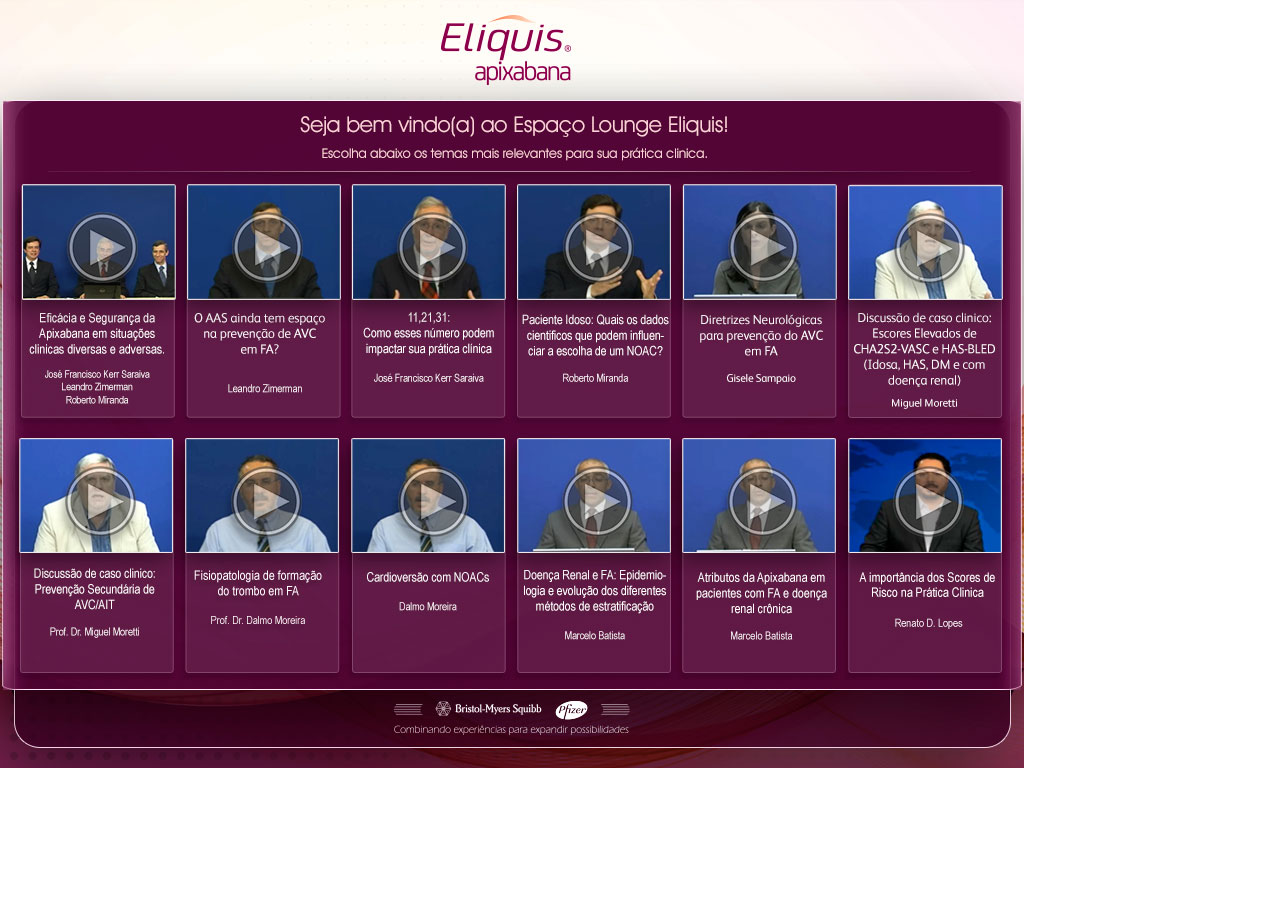
==== index.html @ ea2b6afc "asdsa asdas" ====
<!DOCTYPE HTML>
<head>
<meta http-equiv="Content-Type" content="text/html; charset=utf-8" />
<meta name="viewport" content="user-scalable=no, initial-scale=1.0, maximum-scale=1.0"/>
<meta name="apple-mobile-web-app-capable" content="yes"/>
<meta name="apple-mobile-web-app-status-bar-style" content="black">

<link rel="apple-touch-icon-precomposed" sizes="114x114" href="images/splash/splash-icon.png">
<link rel="apple-touch-startup-image" href="images/splash/splash-screen.png"            media="screen and (max-device-width: 320px)" />  
<link rel="apple-touch-startup-image" href="images/splash/splash-screen%402x.png"       media="(max-device-width: 480px) and (-webkit-min-device-pixel-ratio: 2)" /> 
<link rel="apple-touch-startup-image" sizes="640x1096" href="images/splash/splash-screen%403x.png" />
<link rel="apple-touch-startup-image" sizes="1024x748" href="images/splash/splash-screen-ipad-landscape.html" media="screen and (min-device-width : 481px) and (max-device-width : 1024px) and (orientation : landscape)" />
<link rel="apple-touch-startup-image" sizes="768x1004" href="images/splash/splash-screen-ipad-portrait.png" media="screen and (min-device-width : 481px) and (max-device-width : 1024px) and (orientation : portrait)" />
<link rel="apple-touch-startup-image" sizes="1536x2008" href="images/splash/splash-screen-ipad-portrait-retina.png"   media="(device-width: 768px)  and (orientation: portrait) and (-webkit-device-pixel-ratio: 2)"/>
<link rel="apple-touch-startup-image" sizes="1496x2048" href="images/splash/splash-screen-ipad-landscape-retina.png"   media="(device-width: 768px) and (orientation: landscape)    and (-webkit-device-pixel-ratio: 2)"/>

<title>Eliquis - App</title>

<link href="styles/style.css"           rel="stylesheet" type="text/css">
<link href="styles/framework.css"       rel="stylesheet" type="text/css">
<link href="styles/owl.carousel.css"     rel="stylesheet" type="text/css">
<link href="styles/owl.theme.css"       rel="stylesheet" type="text/css">
<link href="styles/swipebox.css"         rel="stylesheet" type="text/css">
<link href="styles/colorbox.css"         rel="stylesheet" type="text/css">

<script type="text/javascript" src="scripts/jquery.js"></script>
<script type="text/javascript" src="scripts/jqueryui.js"></script>
<script type="text/javascript" src="scripts/owl.carousel.min.js"></script>
<script type="text/javascript" src="scripts/jquery.swipebox.js"></script>
<script type="text/javascript" src="scripts/colorbox.js"></script>
<script type="text/javascript" src="scripts/snap.js"></script>
<script type="text/javascript" src="scripts/login.js"></script>
<script type="text/javascript" src="scripts/custom.js"></script>
<script type="text/javascript" src="scripts/framework.js"></script>
<script type="text/javascript" src="scripts/framework.launcher.js"></script>
<script type="text/javascript" src="lib/js/jquery.alerts.js"></script>


<!-- MY PLUGINS -->
<script type="text/javascript" src="phonegap.js"></script>
<script type="text/javascript" src="lib/js/js_install.js"></script>
<style>
    .baseHome
    {
        background-image: url(images/page-home.jpg);
        width: 1024px;
        height: 768px;
    }
    
    .baseHome .ul1
    {
        position: absolute;
        top:190px;
        left:20px;
        width: 993px;
        height: 100px;
        //background-color: #0b84fe;
        
    }
    
    .baseHome .ul1 li
    {
        list-style: none;
        width: 150px;
        height: 206px;
        //background-color: #16a085;
        float: left;
        margin-right: 10px;
        margin-bottom: 20px;
        opacity: .7;
    }
    
    
    .baseHome .ul2
    {
        position: absolute;
        top:447px;
        left:20px;
        width: 1010px;
        height: 100px;
        //background-color: #0b84fe;
        
    }
    
    .baseHome .ul2 li
    {
        list-style: none;
        width: 140px;
        height: 206px;
      //  background-color: #16a085;
        float: left;
        margin-right: 25px;
        margin-bottom: 20px;
        opacity: .7;
    }
</style>
<script type="text/javascript" charset="utf-8"> 
var pathFull = " ";
// Wait for Cordova to load 
// 
window.appRootDirName = "EliquisVdeo2";
 
   
    
</script> 

  <script type="text/javascript" charset="utf-8">

    // Wait for device API libraries to load
    //
    document.addEventListener("deviceready", onDeviceReady, false);

    // device APIs are available
    //
    function onDeviceReady() {
        //showAlert();
        // antsDb.handleConnect(); 
        // antsDb.handleCreateDb();
    }

    // alert dialog dismissed
        function alertDismissed() {
            // do something
        }

    // Show a custom alertDismissed
    //
    function showAlert() {
        navigator.notification.alert(
            'Por favor , responda nossa pesquisa.',  // message
            alertDismissed,         // callback
            'Eliquis',            // title
            'Done'                  // buttonName
        );
    }

    </script>


<script>
    $(window).load(function()
    {
      
        
        var arrVideos = new Array(
                '4404_MESA_REDONDA', 
                '4405_O_AAS_AINDA_TEM_ESPACO_NA_PREVENCAO_DE_AVC_EM_FA_1',
                '4406_11_21_31_COMO_ESSES_NUMEROS_PODEM_IMPACTAR_SUA_PRATICA_CLINICA',
                '4407_PACIENTE_IDOSO_QUAIS_OS_DADOS_CIENTIFICOS_QUE_PODEM_INFLUENCIARA_ESCOLHA_DE_UM_NOAC',
                '4408_DIRETRIZES_NEUROLOGICAS_PARA_PREVENCAO_DO_AVC_EM_FA',
                '4412_DISCUSSAO_DE_CASO_CLINICO_ESCORES_ELEVADOS_DE_CHA2DS2_VASC_E_HAS_BLED',
                '4413_DISCUSSAO_DE_CASO_CLINICO_PREVENCAO_SECUNDARIA_DE_AVCAIT',
                '4414_FISIOPATOLOGIA_DE_FORMACAO_DO_TROMBO_EM_FA',
                '4415_CARDIOVERSAO_COM_NOACs',
                '4416_ATRIBUTOS_DA_APIXABANA_EM_PACIENTES',
                 '4417_DOENCA_RENAL_E_FA_EPIDEMIOLOGIA',
                '44234_AULA_MAO_DICA ELIQUIS');
        $('li').each(function(index)
        {
           
            $(this).click(function()
            {
               // alert(JSON.stringify(window.appRootDir)); 
               // alert(window.appRootDir.fullPath + arrVideos[$(this).attr('id')]+'.mp4');
              //  console.log($(this).attr('id'))
        //var ref = window.open(encodeURI('http://maxexpe-001-site4.smarterasp.net/video_pfizer/'+ arrVideos[$(this).attr('id')]+'.mp4'),'_blank', 'location=no');
      //  var ref = window.open(encodeURI('http://192.168.1.119:81/GoogleDrive/Server/Projetos/MaxExperience/Desenvolvimento/Clientes/Pfizer/Eliquis-Video-Cadastro/Eliquis-Video/public_html/EliquisVideo/www/videos/'+ arrVideos[$(this).attr('id')]+'.mp4'),'_blank', 'location=no');
      
          
        var ref = window.open(encodeURI('videos/'+ arrVideos[$(this).attr('id')]+'.mp4'),'_blank', 'location=no');
      // console.log($(this).attr('id'))
      
       
        ref.addEventListener('exit', function(event) {        
     
        //alert('Por favor , responda nossa pesquisa.',"Pfizer Eliquis"); 
        showAlert(); 
         var urlPesquisa = "pesquisa.html?video_id="
         window.location.href =  urlPesquisa + "teste";
     
});

 ref.addEventListener( "loadstop", function() {
    setTimeout(function() {
        ref.close();
       // alert('closed time');  
    }, 2000 );
});
              //  downloadFile();
            });
        });
    
        
    });
    

  
 
</script>
</head>
<body>

<div id="preloader">
    <div id="status">
        <p class="center-text"> Carregando conteúdo... </p>
    </div>
</div>

<div class="homepage-wrapper">
       
    <!--<video src="4405_O_AAS AINDA_TEM_ESPACO_NA_PREVENCAO_DE_AVC_EM_FA.mp4" controls width="1024" height="768"></video>-->
    <div class="container">

        <div class="baseHome" align="center">
            <ul id="baseHome" class="ul1">
                <li id="0"></li>
                <li id="1" style="margin-left: 10px;"></li>
                <li id="2" style="margin-left: 5px;"></li>
                <li id="3" style="margin-left: 5px;"></li>
                <li id="4" style="margin-left: 5px;"></li>
                <li id="5" style="margin-left: 5px;"></li>
               
               
            </ul>
            <ul id="baseHome" class="ul2">
               
                <li id="6" style="margin-left: 5px;"></li>
                <li id="7" style="margin-left: 0px;"></li>
                <li id="8" style="margin-left: 0px;"></li>
                <li id="9" style="margin-left: 0px;"></li>
                <li id="10" style="margin-left: 0px;"></li>
                 <li id="11" style="margin-left: 5px;"></li>
                
            </ul>
               
        </div>
    </div>
    
</div>
    

</body>
</html>
---- styles/style.css ----
@charset "utf-8";
/* CSS Document */

body{
	background-color:#FFFFFF;
}

/*/////////////////*/
/*Homepage Settings*/
/*/////////////////*/

#bg { position: fixed; top: 0; left: 0%; }
.bgwidth { width: 100%; }
.bgheight { height: 100%; }

.homepage-wrapper{
	position:relative;
	z-index:999999;
}

.bg-pattern{
	z-index:100;
	position:fixed;
	width:100%;
	height:100%;
	top:0;
	left:0;
	background-image:url(../images/misc/repeat.png);
	background-repeat:repeat;
}

.bg-overlay{
	z-index:99;
	position:fixed;
	top:0;
	left:0;
	height:150%;
	width:100%;
	background-color:rgba(0,0,0,0.7);
}

.homepage-logo{
	width:105px;
	margin-left:auto;
	margin-right:auto;
	margin-top:40px;
}

.homepage-logo-sub{
	font-size:10px;
	font-style:normal;
	text-transform:uppercase;
	text-align:center;
	color:#FFFFFF;
	display:block;
	margin-top:5px;
}

.homepage-navigation{
	margin-top:30px;
	width:320px;
	margin-left:auto;
	margin-right:auto;
}

.homepage-navigation a{
	text-align:center;
	color:#a4a5a4;
	font-size:14px;
	text-transform:uppercase;
	font-family:'Dosis', sans-serif;
	font-weight:400;
	padding-top:80px;
	float:left;
	background-position:15px 0px;
	background-repeat:no-repeat;
	background-size:70px 70px;
	width:100px;
	margin-left:3px;
	margin-right:3px;
	margin-bottom:30px;
}


.home-icon{	background-image:url(../images/misc/home.png);}
.type-icon{	background-image:url(../images/misc/type.png);}
.jquery-icon{	background-image:url(../images/misc/jquery.png);}
.gallery-icon{	background-image:url(../images/misc/gallery.png);}
.folio-icon{	background-image:url(../images/misc/folio.png);}
.mail-icon{	background-image:url(../images/misc/mail.png);}


.footer{
	width:150px;
	margin-left:auto;
	margin-right:auto;
	margin-top:40px;	
}

.footer a{
	background-size:35px 35px;
	width:35px;
	height:35px;
	float:left;
	margin-left:10px;
	margin-left:10px;	
}

.footer p{
	text-align:center;
	font-size:10px;
	margin-left:0px;
	text-transform:uppercase;
	margin-top:20px;
	margin-bottom:20px;
}

.facebook-icon{background-image:url(../images/misc/facebook.png);}
.twitter-icon{background-image:url(../images/misc/twitter.png);}
.google-icon{background-image:url(../images/misc/google.png);}


/* iPads (landscape) */
@media only screen 
and (min-width : 768px) 
and (orientation : landscape) {
    .content-section .responsive-image{
		margin-top:-210px;	
	}	
		
	.homepage-logo{
		width:155px;
		margin-top:40px;
	}

	.homepage-logo-sub{
		font-size:12px;
		margin-bottom:120px;
	}

	.homepage-navigation{
		margin-top:30px;
		margin-bottom:80px;
		width:850px;
		margin-left:auto;
		margin-right:auto;
	}
	
	.homepage-navigation a{
		font-size:16px;
		padding-top:120px;
		background-size:100px 100px;
		width:130px;
		margin-bottom:50px;
	}	
	
	.footer{
		margin-bottom:0px;
	}
	
	.footer p{
		margin-bottom:0px;
		font-size:12px;
		color:#FFFFFF;
	}
}


/* iPads (portrait)*/

@media only screen 
and (min-width : 768px) 
and (orientation : portrait) {
    .content-section .responsive-image{
		margin-top:-130px;	
	}	
	
	.homepage-logo{
		width:155px;
		margin-top:80px;
	}

	.homepage-logo-sub{
		font-size:12px;
		margin-bottom:120px;
	}

	.homepage-navigation{
		margin-top:30px;
		margin-bottom:100px;
		width:430px;
		margin-left:auto;
		margin-right:auto;
	}
	
	.homepage-navigation a{
		font-size:16px;
		padding-top:120px;
		background-size:100px 100px;
		width:130px;
		margin-bottom:50px;
	}	
	
	.footer p{
		margin-bottom:0px;
		font-size:12px;
		color:#FFFFFF;
	}
}

/*Mobile Devices in Landscape*/

@media only screen 
and (orientation : landscape ){
	.homepage-logo{
		margin-top:20px;
		margin-bottom:0px;
	}
		
	.homepage-navigation{
		margin-top:40px;
		margin-bottom:20px;
		width:520px;
		margin-left:auto;
		margin-right:auto;
	}
	
	.homepage-navigation a{
		width:80px;	
		background-size:60px 60px;
		background-position: 10px 0px;
	}
	
	.footer{
		margin-top:0px;
	}
}


/*iPhone 5 + WebApp Settings*/

@media screen and (height : 548px){
	.homepage-navigation{
		margin-top:55px;	
	}
	.footer{
		margin-top:25px;
	}

	.footer p{
		margin-bottom:0px;
	}
}


/*iOS WebApp Settings*/

@media screen and (height : 572px){
	.homepage-navigation{
		margin-top:65px;	
	}
	
	.footer{
		margin-top:35px;
	}
}

@media screen
and (min-width:320px)
and (orientation : landscape){
    .content-section .responsive-image{
		margin-top:-80px;	
	}		
}

/*iPhone 5 - WebApp Settings*/

@media screen and (height : 460px){
	
	.homepage-logo{
		margin-top:20px;
	}
	
	.homepage-logo-sub{
		margin-bottom:30px;
	}
	
	.homepage-navigation{
		margin-top:20px;	
	}
	
	.homepage-navigation a{
		margin-bottom:10px;
	}
	
	.footer{
		margin-top:30px;
	}

	.footer p{
		margin-bottom:0px;
	}

	.footer a {
		margin-bottom:-5px;
	}


}

/*Add To Homescreen */

.webapp{
	background-color:rgba(255,255,255,0.9);
	width:300px;
	height:69px;
	position:fixed;
	bottom:-200px;
	border-radius:12px;

}

.webapp-wrapper{
	position:relative;
	width:300px;
	margin-left:auto;
	margin-right:auto;
}

.webapp img{
	width:50px;
	height:50px;
	border-radius:12px;
	position:absolute;
	margin-left:10px;
	margin-top:10px;
}

.webapp h3{
	font-family:'Dosis', sans-serif;
	font-weight:600!important;
	font-size:12px;
	color:#000000;
	font-weight:800;
	margin-left:80px;
	margin-top:10px;
	margin-bottom:0px;
}

.webapp p{
	width:220px;
	color:rgba(0,0,0,0.8);
	font-size:10px;
	margin-left:80px;
	line-height:15px;
}

.close-webapp{
	font-family:Arial, Helvetica, sans-serif;
	position:absolute;
	margin-top:-67px;
	right:20px;
	color:#FFFFFF;
	background-color:#000000;
	border-radius:15px;
	width:12px;
	height:12px;
	font-size:8px;
	line-height:9px;
	padding-left:4px;
}

.corner-deco{
	background-image:url(../images/misc/corner-deco.png);
	background-size:20px 10px;
	width:20px;
	height:10px;
	position:absolute;
	margin-top:-11px;
	margin-left:140px;
}


/*////////////////////////*/
/*Second Homepage Settings*/
/*////////////////////////*/

.header{
	background-color:#1c1c1c;
	height:60px;
	position:fixed;
	width:100%;
	z-index:9999999;
}

.page-logo{
	width:80px;
	margin-top:14px;
	margin-left:20px;
}

.overlay{
	pointer-events:none;
	position:absolute;
	width:100%;
	height:100%;
	background-color:rgba(0,0,0,0.6);
	z-index:9999;
}

.overlay-pattern{
	background-image:url(../images/misc/repeat.png);
	background-repeat:repeat;	
}


.show-navigation{
	right:0px;
	background-image:url(../images/misc/deploy-nav.png);
	background-size:18px 12px;
	width:60px;
	height:60px;
	position:absolute;
	background-repeat:no-repeat;
	background-position:20px 23px;
	background-color:rgba(255,255,255,0.05);
}

.hide-navigation{
	display:none;
	right:0px;
	background-image:url(../images/misc/delete-nav.png);
	background-size:24px 15px;
	width:60px;
	height:60px;
	position:absolute;
	background-repeat:no-repeat;
	background-position:18px 22px;
	background-color:rgba(255,255,255,0.05);
}


.page-header-clear{
	height:60px;
}

.navigation-wrapper{
	border-top:solid 1px rgba(255,255,255,0.08);
	background-color:rgba(255,255,255,0.05);
}

.navigation{
	border-bottom:solid 5px #e34e47;
	background-color:#1c1c1c;
	position:absolute;
	width:100%;
	z-index:999999;
	top:-300%;
}


@media only screen
and (min-width : 768px){
	.navigation{
		margin-top:3px;
		width:320px!important;
		right:0px;
	}
}


.nav-item a{
	opacity:0.8;
	font-size:12px;
	font-family:'Dosis' sans-serif;
	text-transform:uppercase;
	font-weight:500;
	letter-spacing:1.0px;
	padding-left:70px;
	color:rgba(255,255,255,0.8);
	line-height:60px;
	border-bottom:solid 1px rgba(255,255,255,0.1);
	background-position:20px 18px;
	background-repeat:no-repeat;
	background-size:22px 22px;
}

.nav-item a:hover{
	background-color:rgba(255,255,255,0.05);
}

.homepage-icon{
	background-image:url(../images/misc/homepage.png);
}

.landing-icon{
	background-image:url(../images/misc/landing.png);
}

.features-icon{
	background-image:url(../images/misc/features.png);
}

.camera-icon{
	background-image:url(../images/misc/camera.png);
}

.portfolio-icon{
	background-image:url(../images/misc/portfolio.png);
}

.video-icon{
	background-image:url(../images/misc/videos.png);
}

.contact-icon{
	background-image:url(../images/misc/contact.png);
}

.selected-item{
	background-image:url(../images/misc/nav_selected.png);
	background-size:14px 14px;
	background-repeat:no-repeat;
	position:absolute;
	width:14px;
	height:14px;
	right:23px;
	margin-top:23px;
}
	
.unselected-item{
	background-image:url(../images/misc/nav_unselected.png);
	background-size:14px 14px;
	background-repeat:no-repeat;
	position:absolute;
	width:14px;
	height:14px;
	right:23px;
	margin-top:23px;
}

.dropdown-item{
	background-image:url(../images/misc/nav_dropup.png);
	background-size:14px 14px;
	background-repeat:no-repeat;
	position:absolute;
	width:14px;
	height:14px;
	right:23px;
	margin-top:23px;
}

.active-dropdown{
	background-image:url(../images/misc/nav_dropdown.png);
}

.submenu{
	display:none;
}

.submenu-active{
	display:block;
}

.submenu a{
	opacity:0.5;
	background-image:url(../images/misc/nav-submenu.png);
	background-repeat:no-repeat;
	background-size:8px 8px;
	background-position:50px 25px;
	padding-left:90px;
}

/*Contact Icons*/
.contact-call{
	padding-top:5px;
	color:#666;
	padding-left:30px;
	background-image:url(../images/misc/contact_phone.png);
	background-position:0px 5px;
	background-repeat:no-repeat;
	background-size:18px 18px;
	height:30px;
	display:block;
}

.contact-text{
	color:#666;
	padding-left:30px;
	background-image:url(../images/misc/contact_message.png);
	background-position:0px 2px;
	background-repeat:no-repeat;
	background-size:18px 18px;
	height:20px;
	display:block;
	margin-bottom:2px;
}

.contact-mail{
	color:#666;
	padding-left:30px;
	background-image:url(../images/misc/contact_mail.png);
	background-position:3px 3px;
	background-repeat:no-repeat;
	background-size:14px 14px;
	height:20px;
	display:block;
	margin-top:5px;
	margin-bottom:2px;
}

.contact-facebook{
	color:#666;
	padding-left:30px;
	background-image:url(../images/misc/contact_facebook.png);
	background-position:0px 0px;
	background-repeat:no-repeat;
	background-size:20px 20px;
	height:20px;
	display:block;
	margin-top:5px;
	margin-bottom:2px;
}

.contact-twitter{
	color:#666;
	padding-left:30px;
	background-image:url(../images/misc/contact_twitter.png);
	background-position:0px 0px;
	background-repeat:no-repeat;
	background-size:20px 20px;
	height:20px;
	display:block;
	margin-top:5px;
	margin-bottom:2px;
}

.content-section{
	margin-bottom:20px;
}

.content-section .responsive-image{
	margin-bottom:0px;
}

.content-section h1{
	font-size:16px;
	position:absolute;
	color:#FFFFFF;
	margin-top:30px;
	left:20px;
	z-index:99999;
}

.content-section em{
	font-size:12px;
	font-style:normal;
	position:absolute;
	color:#a3a3a3;
	margin-top:55px;
	left:20px;
	z-index:99999;
}

/*About Faces / Quotes */

.quote-item em{
	text-align:center;
	display:block;
	color:#e34e47;
	margin-bottom:10px;
}

.quote-item h4{
	text-align:center;
	margin-bottom:0px;
}

.quote-item strong{
	text-align:center;
	font-style:normal;
	font-weight:400;
	display:block;
	width:230px;
	margin-left:auto;
	margin-right:auto;
}

.quote-item img{
	border-radius:100px;
	width:100px;
	margin-left:auto;
	margin-right:auto;
	margin-bottom:20px;
}

/*Responsive Columns*/

.column-responsive img{
	width:100px;
	float:left;
	border-radius:100px;
	margin-right:10px;
	margin-bottom:10px;
}

.column-responsive strong{
	margin-top:5px;
	display:block;
	margin-bottom:10px;
	font-size:14px;
	color:#1a1a1a;
}

.column-responsive em{
	font-style:normal;
}


.copyright{
	font-size:10px;
}

.footer-socials{
	width:110px;
	margin-left:auto;
	margin-right:auto;
	margin-bottom:10px;
}

.footer-socials a{
	float:left;
	margin-left:5px;
	margin-right:5px;
}

.facebook-footer{
	background-image:url(../images/misc/facebook-footer.png);
	background-repeat:no-repeat;
	background-size:25px 25px;
	height:25px;
	width:25px;
}

.goup-footer{
	background-image:url(../images/misc/goup-footer.png);
	background-repeat:no-repeat;
	background-size:25px 25px;
	height:25px;
	width:25px;
}

.twitter-footer{
	background-image:url(../images/misc/twitter-footer.png);
	background-repeat:no-repeat;
	background-size:25px 25px;
	height:25px;
	width:25px;
}

/*Wide Portfolio*/

.wide-active{
	margin-top:20px;
	display:none;
}

.wide-item-wrapper{
	background-color:#FFFFFF;
	padding-bottom:1px;
	margin-top:3px;
}

.wide-folio{
	margin-top:-17px;
	margin-bottom:20px;
}

.wide-item{
	margin-bottom:3px;
}

.wide-item .responsive-image{
	margin-bottom:0px;
}

.wide-image{
	max-height:100px;
	overflow:hidden;
}

.wide-item-titles{
	position:relative;
	z-index:99999;
	top:30px;
	margin-bottom:-45px;
	pointer-events:none;
}

.wide-item-titles h4{
	font-family:'Open Sans', sans-serif;
	font-weight:200;
	font-size:16px;
	text-transform:uppercase;
	color:#FFFFFF;
	position:relative;
	z-index:999999;
	text-align:center;
	margin-bottom:5px;
}

.wide-item-titles p{
	color:#FFFFFF;
	margin-bottom:0px;
	color:rgba(255,255,255,0.5);
	text-align:center;
	position:relative;
	z-index:999999;
}

.wide-item-content{
	display:none;
	margin-top:20px;
	margin-left:20px;
	margin-right:20px;
}

@media (min-width:760px) { 
	.wide-image{
		max-height:150px;
	}
	
	.wide-item-titles{
		top:55px;
		margin-bottom:-45px;
	}
}




/*Demo Purpose Frame Only*/


@media only screen 
and (width : 798px){ 
    .content-section .responsive-image{
		margin-top:-135px;	
	}	
}


/*Preview Frame Demo Only*/

@media only screen 
and (min-width : 798px)
and (min-height: 801px){
	
	.homepage-logo{
		width:155px;
		margin-top:40px;
	}

	.homepage-logo-sub{
		
		font-size:12px;
		margin-bottom:100px;
	}

	.homepage-navigation{
		margin-top:30px;
		margin-bottom:80px;
		width:430px;
		margin-left:auto;
		margin-right:auto;
	}
	
	.homepage-navigation a{
		font-size:16px;
		padding-top:120px;
		background-size:100px 100px;
		width:130px;
		margin-bottom:30px;
	}
}
---- styles/framework.css ----
/*Epsilon Framework Version 2*/
/*Framework author: Enabled*/
/*License: This stylesheet cannot be resold by anyone else except Enabled and Cosmin Cotor*/

@charset "utf-8";
@import url(http://fonts.googleapis.com/css?family=Open+Sans:300italic,400italic,600italic,700italic,800italic,400,300,600,700,800);
@import url(http://fonts.googleapis.com/css?family=Dosis:200,300,400,500,600,700,800);
@import url(http://fonts.googleapis.com/css?family=Raleway:400,100,200,300,500,600);
@import url(http://fonts.googleapis.com/css?family=Lato:400,700,900);
/* CSS Document */


/*////////////////*/
/*Stylesheet Reset*/
/*////////////////*/

* {
	appearance:normal;
	-webkit-appearance: none;
	-moz-appearance: none;
	margin: 0;
	padding: 0;
	border: 0;
	font-size: 100%;
	vertical-align: baseline;
	outline: none;
	font-size-adjust: none;
	-webkit-text-size-adjust: none;
	-moz-text-size-adjust: none;
	-ms-text-size-adjust: none;
}
*:focus {
	outline: none;
}

*,*:after,*:before {	-webkit-box-sizing: border-box;	-moz-box-sizing: border-box;	box-sizing: border-box;	padding: 0;	margin: 0;}

body {
	margin: 0;
	padding: 0;
}

a:hover{
	text-decoration:none!important;
}

::selection {
	background-color:#CCC;
	color: #000;
}

div, a, p, img, blockquote, form, fieldset, textarea, input, label, iframe, code, pre {
	display: block;
	position:relative;
	overflow:hidden;
}

p {
	line-height: 20px;
	margin-bottom: 20px;
	font-size:12px;
	letter-spacing:0px;
}

p > a {
	display: inline;
	text-decoration: none;
}

p > a:hover {
	text-decoration: underline;
}

p > span {
	display: inline;
}

span > a {
	display: inline;
}

a > span {
	display: inline;
}

a {
	text-decoration: none;
}

a:hover {
	text-decoration: none;
}

h1 > a, h2 > a, h3 > a, h4 > a, h5 > a, h6 > a {
	display: inline;
}

table {
	border-collapse: separate;
	border-spacing: 0;
	background-color: #f6f6f6;
	border-left: 1px solid #e9e9e9;
	border-top: 1px solid #e9e9e9;
	width: 100%;
	clear: both;
	margin-bottom: 27px;
}

thead {}

th {
	vertical-align: middle;
	border-bottom: 1px solid #e9e9e9;
	border-right: 1px solid #e9e9e9;
	font-weight: bold;
	color: #555;
	background-color: #f6f6f6;
}

tr {
	line-height: 18px;
}

td {
	border-right: 1px solid #e9e9e9;
	border-bottom: 1px solid #e9e9e9;
	text-align: center;
	color: #666;
	padding-top: 9px;
	padding-bottom: 9px;
	line-height: 18px;
	vertical-align: middle;
	background-color: #fdfdfd;
}

tr:hover > td {
	background: #fff;
}

ul {
	margin-bottom: 20px;
}

.regular-list{
	overflow:visible!important;
	margin-left:0px;
}

.number-list li{
	overflow:visible!important;
	margin-left:0px;
	list-style:decimal;
	margin-left:20px;
}

ol {
	margin-bottom: 20px;
}
li {
	line-height: 18px;
	margin-bottom:5px;
	list-style:inside;
}

ol > li:last-child, ul > li:last-child {
    margin-bottom:0px;	
}

/*//////////////////////////////////////*/
/*Font Selection and General Font Colors*/
/*//////////////////////////////////////*/

body{
	font-family:'Open Sans', sans-serif;
	color:#666;
	font-size:12px;
	line-height:20px;
}

.checkbox{
	color:#666;
}

h1{
	font-size:20px;
	margin-bottom:10px;
	font-weight:800;
	color:#292929;
}

h2{
	font-size:18px;
	margin-bottom:10px;
	font-weight:800;
	color:#292929;
}

h3{
	font-size:16px;
	margin-bottom:10px;
	font-weight:800;
	color:#292929
}

h4{
	font-size:14px;
	margin-bottom:10px;
	font-weight:800;
	color:#292929;
}

h5{
	color:#292929;
	font-size:12px;
	margin-bottom:5px;
	font-weight:800;
}

h1, h2, h3, h4, h5, h6{
	font-family:'Lato', sans-serif;
	color:#1f1f1f;	
}

a{
	color:#e34e47;
}

/*////////////////////////*/
/*Other Classes and Resets*/
/*////////////////////////*/

.content{
	margin-left:20px;
	margin-right:20px;
}

.container{
	margin-bottom:20px;
}

.no-bottom{
	margin-bottom:0px;
	padding-bottom:0px;
}

.half-bottom{
	margin-bottom:10px;
}

.full-bottom{
	margin-bottom:20px;
}

.clear {
	clear: both;
	height: 0px;
	line-height: 0px;
}

.float-left{	 
	float:left;
	margin-right:10px;
	margin-bottom:10px;
}

.float-right{	
	float:right;
	margin-left:5px;
}

.right-text{	 
	text-align:right;
}

.left-text{	  
	text-align:left;
}

.center-text{	
	text-align:center;
}

.uppercase{
	text-transform:uppercase;
}

.capitalize{
	text-transform:capitalize;
}

.responsive-image{
	width:100%;
	margin-bottom:20px;
}

.responsive-video{
	display:block;
	width:100%;
	margin-bottom:20px;
}

.decoration{ 
	height:1px;
	background-color:rgba(0,0,0,0.1);
	margin-bottom:20px;
	display:block;
	clear:both;
}

/*//////////////*/
/*Data Preloader*/
/*//////////////*/

#preloader {
	position:fixed;
	z-index:2500;
	top:0;
	left:0;
	right:0;
	bottom:0;
	background-color:#FFF; 
	z-index:99999999; 
}

#status {
	position:fixed;
	z-index:99999999;
	width:250px;
	height:250px;
	position:absolute;
	left:50%; 
	top:50%; 
	background-image:url(../images/status.gif); 
	background-size:32px 32px;
	background-repeat:no-repeat;
	background-position:center;
	margin:-125px 0 0 -125px; 
}

#status p{
	top:60%;
}

#status em{
	font-size:10px!important;
	display:block;
	font-style:normal;
}

/*///////////////////*/
/*Typograhpy Features*/
/*///////////////////*/

.center-icon{
	width:70px;
	margin-left:auto;
	margin-right:auto;
	margin-bottom:20px;
}

.last-column{
	margin-right:0%!important;
}

.one-third{
	width:28%;
	float:left;
	margin-right:8%;	
}

.one-half{
	width:45%;
	float:left;
	margin-right:10%;
}

@media (max-width:760px){
	
.hide-if-mobile{
	display:none;
}

}

@media (min-width:760px) { 
	.one-third-responsive{
		width:28%;
		float:left;
		margin-right:8%;	
	}
	
	.one-half-responsive{
		width:48%;
		float:left;
		margin-right:4%;
	}
	
	.hide-if-responsive{
		display:none;
	}

}

/*///////////////*/
/*Text Highlights*/
/*///////////////*/

.text-highlight{
	color:#FFFFFF;
	padding:5px;
	margin-right:3px;	
}

.highlight-turqoise{	 background-color:#16a085;	}
.highlight-green{  	 	background-color:#27ae60;	}
.highlight-blue{   		 background-color:#2980b9;	}
.highlight-magenta{	  background-color:#8e44ad;	}
.highlight-dark{		 background-color:#2c3e50;	}
.highlight-yellow{	   background-color:#f1c40f;	}
.highlight-red{		  background-color:#c0392b;	}
.highlight-orange{	   background-color:#e67e22;	}

/*///////*/
/*Buttons*/
/*///////*/

.center-button{
	width:100px;
	text-align:center;
	margin-left:auto!important;
	margin-right:auto!important;
	display:block!important;
	margin-top:20px;
}

.fullscreen-button{
	width:100%;
	display:block;
	text-align:center;
}

.button:hover{
	opacity:0.8;
}

.button-big:hover{
	opacity:0.8;
}

.button-icon:hover{
	opacity:0.8;	
}

.button-big-icon:hover{
	opacity:0.8;
}

.button-fullscreen{
	display:block;
	width:100%;
}

.button{
	text-align:center;
	color:#FFFFFF;
	padding:8px 13px;
	display:inline-block;	
	margin-bottom:2px;
	margin-left:2px;
}

.button-big{
	text-align:center;
	color:#FFFFFF;
	padding:10px 26px;
	display:inline-block;
	margin-bottom:2px;
}

.button-big-icon{
	text-align:center;
	color:#FFFFFF;
	padding:10px 36px;
	padding-left:43px;
	display:inline-block;
	text-align:left;
	background-position:8px 8px;
	background-repeat:no-repeat;
	background-size:23px 23px;	
}


.button-icon{
	text-align:center;
	color:#FFFFFF;
	padding:8px 15px;
	padding-left:35px;
	display:inline-block;	
	margin-bottom:2px;
	margin-left:2px;
	text-align:left;
	background-position:8px 7px;
	background-repeat:no-repeat;
	background-size:20px 20px;	
}


.button-turqoise{			background-color:#16a085;	}
.button-turqoise:active{	 background-color:#085b4b;	}

.button-green{			   background-color:#27ae60;	}
.button-green:active{		background-color:#177c42;	}

.button-blue{				background-color:#2980b9;	}
.button-blue:active{		 background-color:#195a84;	}

.button-magenta{			 background-color:#8e44ad;	}
.button-magenta:active{	  background-color:#61267a;	}

.button-dark{				background-color:#2c3e50;	}
.button-dark:active{		 background-color:#0b1621;	}

.button-yellow{			  background-color:#f1c40f;	}
.button-yellow:active{	   background-color:#c3a321;	}

.button-red{				 background-color:#c0392b;	}
.button-red:active{		  background-color:#932d23;	}

.button-orange{			  background-color:#e67e22;	}
.button-orange:active{	   background-color:#b76217;	}


/*/////////////*/
/*Buttons Icons*/
/*/////////////*/

.icon-home{background-image:url(../images/icons/misc/home.html);}
.icon-setting{background-image:url(../images/icons/settings/cog4.html);}
.icon-mail{background-image:url(../images/icons/misc/mail.html);}


/*////////////////*/
/*Mobile Detectors*/
/*////////////////*/

.mobile-detector-button{
	color:#FFFFFF;
	background-color:#2c3e50;
	padding:10px 35px;
	display:block;
	width:135px;
	text-align:right;
	margin-bottom:5px;
}

.android-detected a{
	background-image:url(../images/detector/droid%402x.png);
	background-position:15px 15px;
	background-size:26px 30px;
	background-repeat:no-repeat;
}

.ipod-detected a{
	background-image:url(../images/detector/iphone%402x.png);
	background-position:15px 15px;
	background-size:26px 30px;
	background-repeat:no-repeat;
}

.ipad-detected a{
	background-image:url(../images/detector/ipad%402x.png);
	background-position:15px 15px;
	background-size:26px 30px;
	background-repeat:no-repeat;
}

.iphone-detected a{
	background-image:url(../images/detector/iphone%402x.png);
	background-position:15px 15px;
	background-size:26px 30px;
	background-repeat:no-repeat;
}

/*///////////////*/
/*Code Highlights*/
/*///////////////*/

.code{
	border:solid 1px #cacaca;
	font-size:12px;
	margin-bottom:30px;
}

.wline{
	font-size:11px;
	font-family:"Courier New", Courier, monospace!important;
	display:block;
	background-color:#FFFFFF;
	padding-left:10px;
	padding-right:10px;
	padding-top:8px;
	padding-bottom:8px;
}

.code > span:last-child{
	border-bottom:none;
}

.gline{
	font-size:11px;
	font-family:"Courier New", Courier, monospace!important;
	border-top:solid 1px rgba(0,0,0,0.1);
	border-bottom:solid 1px rgba(0,0,0,0.1);
	display:block;
	background-color:#f1f1f1;
	padding-left:10px;
	padding-right:10px;
	padding-top:8px;
	padding-bottom:8px;
}	


/*////////////////*/
/*Lists with icons*/
/*////////////////*/

.icon-list li{
	list-style:none;
	padding-left:30px;	
	background-repeat:no-repeat;
	background-size:18px 18px;
	margin-bottom:10px;
}

.address-list{
	background-image:url(../images/lists/address_48.png);
}

.block-list{
	background-image:url(../images/lists/block_48.png);
}

.bookmark-list{
	background-image:url(../images/lists/bookmark_48.png);
}

.briefcase-list{
	background-image:url(../images/lists/briefcase_48.png);
}

.bubble-list{
	background-image:url(../images/lists/bubble_48.png);
}

.buy-list{
	background-image:url(../images/lists/buy_48.png);
}

.calendar-list{
	background-image:url(../images/lists/calendar_48.png);
}

.clipboard-list{
	background-image:url(../images/lists/clipboard_48.png);
}

.clock-list{
	background-image:url(../images/lists/clock_48.png);
}

.delete-list{
	background-image:url(../images/lists/delete_48.png);
}

.diagram-list{
	background-image:url(../images/lists/diagram_48.png);
}

.document-list{
	background-image:url(../images/lists/document_48.png);
}

.down-list{
	background-image:url(../images/lists/down_48.png);
}

.flag-list{
	background-image:url(../images/lists/flag_48.png);
}

.folder-list{
	background-image:url(../images/lists/folder_48.png);
}

.gear-list{
	background-image:url(../images/lists/gear_48.png);
}

.globe-list{
	background-image:url(../images/lists/globe_48.png);
}

.heart-list{
	background-image:url(../images/lists/heart_48.png);
}

.help-list{
	background-image:url(../images/lists/help_48.png);
}

.home-list{
	background-image:url(../images/lists/home_48.png);
}

.info-list{
	background-image:url(../images/lists/info_48.png);
}

.key-list{
	background-image:url(../images/lists/key_48.png);
}

.label-list{
	background-image:url(../images/lists/label_48.png);
}

.left-list{
	background-image:url(../images/lists/left_48.png);
}

.letter-list{
	background-image:url(../images/lists/letter_48.png);
}

.monitor-list{
	background-image:url(../images/lists/monitor_48.png);
}

.pencil-list{
	background-image:url(../images/lists/pencil_48.png);
}

.plus-list{
	background-image:url(../images/lists/plus_48.png);
}

.present-list{
	background-image:url(../images/lists/present_48.png);
}

.print-list{
	background-image:url(../images/lists/print_48.png);
}

.right-list{
	background-image:url(../images/lists/right_48.png);
}

.save-list{
	background-image:url(../images/lists/save_48.png);
}

.search-list{
	background-image:url(../images/lists/search_48.png);
}

.shield-list{
	background-image:url(../images/lists/shield_48.png);
}

.statistics-list{
	background-image:url(../images/lists/statistics_48.png);
}

.stop-list{
	background-image:url(../images/lists/stop_48.png);
}

.tick-list{
	background-image:url(../images/lists/tick_48.png);
}

.trash-list{
	background-image:url(../images/lists/trash_48.png);
}

.up-list{
	background-image:url(../images/lists/up_48.png);
}

.user-list{
	background-image:url(../images/lists/user_48.png);
}

.wallet-list{
	background-image:url(../images/lists/wallet_48.png);
}
	
.warning-list{
	background-image:url(../images/lists/warning_48.png);
}

/*/////////////*/
/*Table Styling*/
/*/////////////*/

.table{
	width:100%;
	margin-bottom:25px;
}

.table-title{
	font-family:'Dosis', sans-serif;
	font-size:12px;
}

.table-sub-title{
	font-family:'Dosis', sans-serif;
	font-weight:bold;
	font-size:12px;
}

.price{
	font-size:12px;
}

.small-price{
	position:absolute;
	margin-left:0px;
	font-size:10px;
	margin-top:-3px!important;
}

table {
	font-size:12px;
	text-shadow: 1px 1px 0px #fff;
	background:#eaebec;
	border:#ccc 1px solid;
	margin-bottom:15px;
}

table th {
	padding:21px 25px 22px 25px;
	border-bottom:1px solid #e0e0e0;
}

table th:first-child{
	text-align: center;
	padding-left:20px;
}

table tr{
	text-align: center;
	padding-left:20px;
}

table tr td:first-child{
	text-align: left;
	padding-left:20px;
	border-left: 0;
}

table tr td {
	padding:14px;
	border-top: 1px solid #ffffff;
	border-bottom:1px solid #e0e0e0;
	border-left: 0px solid #e0e0e0;
}

table tr.even td{
	background: #efefef;
}

table tr:last-child td{
	border-bottom:0;
}

table tr:hover td{
	background: #f8f8f8;
}

.table-heading{
	padding-top:10px;
	padding-bottom:15px;
}

.table-text{
	color:#6f6f6f;
}

/*//////////////*/
/*Speach Bubbles*/
/*//////////////*/

.green-bubble{
	background-color:#33c922!important;
	color:#FFFFFF!important;
	border:none!important;
}

.blue-bubble{
	background-color:#0b84fe!important;
	color:#FFFFFF!important;
	border:none!important;
}

.speach-left{
	float:left;
	display:inline;
	text-align:left;
	max-width:75%;
	font-size:12px;
	padding-left:10px;
	padding-right:10px;
	padding-top:5px;
	padding-bottom:5px;
	border-radius:10px;
	background-color:#FFFFFF;	
	border:solid 1px #cacaca;
}

.speach-left-title{
	display:block;
	width:100%;
	font-size:10px;
	font-style:normal;
	padding-left:5px;
	color:#000000;	
	text-shadow:0px 1px 0px #FFFFFF;
}

.speach-right{
	float:right;
	text-align:right;
	text-align:left;
	max-width:75%;
	font-size:12px;
	padding-left:10px;
	padding-right:10px;
	padding-top:5px;
	padding-bottom:5px;
	border-radius:10px;
	background-color:#FFFFFF;	
	border:solid 1px #cacaca;
}

.speach-right-title{
	text-align:right;
	display:block;
	font-size:10px;
	font-style:normal;
	padding-right:5px;
	color:#000000;	
	text-shadow:0px 1px 0px #FFFFFF;
}


/*//////*/
/*Quotes*/
/*//////*/

.quote-style-one{
	margin-bottom:20px;
}

.quote-style-one img{
	float:left;
	width:25%;
}

.quote-style-one em{
	font-style:normal;
	float:left;
	width:70%;
	padding-left:4%;
}

.quote-style-one strong{
	font-style:italic;
	float:left;
	width:70%;
	padding-left:4%;
	padding-top:2%;
}

.quote-style-two{
	margin-bottom:20px;
}

.quote-style-two em{
	text-align:left;
	font-style:normal;
	display:block;
}

.quote-style-two strong{
	text-align:left;
	font-style:italic;	
	display:block;
}

.quote-style-three{
	margin-bottom:20px;
}

.quote-style-three em{
	text-align:right;
	font-style:normal;
	display:block;
}

.quote-style-three strong{
	text-align:right;
	font-style:italic;	
	display:block;
}

.quote-style-four em{
	text-align:center;
	font-style:normal;
	display:block;
}

.quote-style-four strong{
	text-align:center;
	font-style:italic;
	display:block;
}

.quote-style-four img{
	width:70px;
	margin-left:auto;
	margin-right:auto;
	padding-bottom:20px;
}


/*/////////////////////*/
/*Radios and Checkboxes*/
/*/////////////////////*/

.checkbox-one{
	background-image:url(../images/ui/checkbox1.png);
	background-size:16px 18px;
	background-repeat:no-repeat;
	padding-left:30px;
	background-position:0px 1px;
	margin-bottom:10px;
}

.checkbox-one-checked{
	background-image:url(../images/ui/checkbox1c.png);
}

.checkbox-two{
	background-image:url(../images/ui/checkbox2.png);
	background-size:16px 18px;
	background-repeat:no-repeat;
	padding-left:30px;
	background-position:0px 1px;
	margin-bottom:10px;
}

.checkbox-two-checked{
	background-image:url(../images/ui/checkbox2c.png);
}

.checkbox-three{
	background-image:url(../images/ui/checkbox3.png);
	background-size:16px 16px;
	background-repeat:no-repeat;
	padding-left:30px;
	background-position:0px 2px;
	margin-bottom:10px;
}

.checkbox-three-checked{
	background-image:url(../images/ui/checkbox3c.png);
}

.radio-one{
	background-image:url(../images/ui/radio1.png);
	background-size:16px 18px;
	background-repeat:no-repeat;
	padding-left:30px;
	background-position:0px 1px;
	margin-bottom:10px;
}

.radio-one-checked{
	background-image:url(../images/ui/radio1c.png);
}

.radio-two{
	background-image:url(../images/ui/radio2.png);
	background-size:16px 18px;
	background-repeat:no-repeat;
	padding-left:30px;
	background-position:0px 1px;
	margin-bottom:10px;
}

.radio-two-checked{
	background-image:url(../images/ui/radio2c.png);
}

/*//////*/
/*Charts*/
/*//////*/

.chart div{
	overflow:hidden!important;
}

.chart strong{
	font-size:12px;
	text-align:left;
	font-weight:normal;
}

.chart em{
	font-size:12px;
	text-align:right;
	font-style:normal;
	display:block;
	margin-bottom:10px;
	margin-top:-20px;
}

.chart-background{
	background-color:#CCC;
	width:100%;
	display:block;
	height:20px;
	margin-bottom:20px;
}

.red-chart{
	background-color:#c0392b;
	margin:3px;
	height:14px;
	opacity:0.9;
}

.green-chart{
	background-color:#27ae60;
	margin:3px;
	height:14px;
	opacity:0.9;
}

.yellow-chart{
	background-color:#f39c12;
	margin:3px;
	height:14px;
	opacity:0.9;
}

.blue-chart{
	background-color:#2980b9;
	margin:3px;
	height:14px;
	opacity:0.9;
}

.chart-round div{
	border-radius:10px;
}

.p100{width:100%;}
.p90{width:90%;}
.p80{width:80%;}
.p70{width:70%;}
.p60{width:60%;}
.p50{width:50%;}
.p40{width:40%;}
.p30{width:30%;}
.p20{width:20%;}
.p10{width:10%;}
.p0{width:0%;}


/*//////////////////*/
/*Notification Boxes*/
/*//////////////////*/

.red-notification{
	background-color:#c0392b;
	color:#FFFFFF;	
}

.green-notification{
	background-color:#27ae60;
	color:#FFFFFF;	
}

.yellow-notification{
	background-color:#f39c12;
	color:#FFFFFF;	
}

.blue-notification{
	background-color:#2980b9;
	color:#FFFFFF;	
}

.big-notification{
	margin-bottom:20px;
	padding:8px;
}

.big-notification h3{
	font-family:'Dosis', sans-serif;
	font-weight:400;
	color:#FFFFFF;
	margin-bottom:5px;
	margin:10px;
	padding-bottom:10px;
	padding-top:5px;
	border-bottom:solid 1px rgba(255,255,255,0.2);
}

.big-notification h4{
	font-family:'Dosis', sans-serif;
	font-weight:400;
	color:#FFFFFF;
	margin-bottom:5px;
	margin:10px;
	padding-bottom:10px;
	padding-top:0px;
	border-bottom:solid 1px rgba(255,255,255,0.2);
}


.close-big-notification{
	font-size:14px;
	color:#FFFFFF;
	float:right;
	margin-top:-41px;
	margin-right:12px;
}

.big-notification p{
	padding:10px;	
	padding-top:0px;
	margin-bottom:0px;
}

.static-notification-red{
	overflow:hidden;
	background-color:#c0392b;
	color:#FFFFFF;
	margin-bottom:20px;
}

.static-notification-red p{
	margin-top:10px;
	margin-bottom:10px;
}

.static-notification-green{
	overflow:hidden;
	background-color:#27ae60;
	color:#FFFFFF;
	margin-bottom:20px;
}

.static-notification-green p{
	margin-top:10px;
	margin-bottom:10px;
}

.static-notification-yellow{
	overflow:hidden;
	background-color:#f39c12;
	color:#FFFFFF;
	margin-bottom:20px;
}

.static-notification-yellow p{
	margin-top:10px;
	margin-bottom:10px;
}

.static-notification-blue{
	overflow:hidden;
	background-color:#2980b9;
	color:#FFFFFF;
	margin-bottom:20px;
}

.static-notification-blue p{
	margin-top:10px;
	margin-bottom:10px;
}

/*////*/
/*Tabs*/
/*////*/

.tabs div{
	overflow:hidden!important;
}

.tabs a{
	color:#343434;
	text-transform:uppercase;
}

.tab-content{
	overflow:hidden;
	//display:none;
}

.tab-content p{
	margin-bottom:0px;
}

.tab-content-1{
	display:block;
}

.tab-active{
	background-color:#bee7cf!important;
}

.actve-green{
	background-color:#67c68f!important;
}

.tab-but{
	font-size:13px;
	float:left;
	background-color:#f9f9f9;
	margin-right:2px;
	margin-bottom:2px;
	padding-left:10px;
	padding-right:10px;
	padding-top:5px;
	padding-bottom:5px;
}

.tab-content{
	background-color:#eeeeee;
	padding-left:10px;
	padding-right:10px;
	padding-top:10px;
	padding-bottom:10px;
}

/*///////*/
/*Toggles*/
/*///////*/

.toggle-content{
	display:none;
	padding-top:0px;
}

.toggle-content p{
	border-top:solid 1px rgba(0,0,0,0.05);
	margin-bottom:0px;
	padding-top:10px;
	padding:15px;
}

.toggle-1, .toggle-2, .toggle-3{
	background-color:#eeeeee;   
}

.toggle-3{


}

.deploy-toggle-1{
	padding:15px;
	padding-left:50px;
	font-size:13px;
	color:#343434;
	text-transform:uppercase;
	background-image:url(../images/ui/plus.png);
	background-repeat:no-repeat;
	background-size:12px 12px;
	background-position:15px 19px;
}

.toggle-1-active{
	background-image:url(../images/ui/minus.png);
}

.deploy-toggle-2{
	padding:15px;
	padding-left:50px;
	font-size:13px;
	color:#343434;
	text-transform:uppercase;
	background-image:url(../images/lists/plus_48.png);
	background-repeat:no-repeat;
	background-size:14px 14px;
	background-position:15px 18px;
}

.toggle-2-active{
	background-image:url(../images/lists/delete_48.png);
}

.deploy-toggle-3{
	padding:15px;
	font-size:13px;
	color:#343434;
	text-transform:uppercase;
}

.deploy-toggle-3 em{
	background-color:#c0392b;
	position:absolute;
	transition: 0.1s ease-out;
	right:15px;
	width:50px;
	height:20px;
	border-radius:30px;
}

.deploy-toggle-3 em strong{
	top:2px;
	left:2px;
	height:16px;
	width:16px;
	border-radius:19px;
	background-color:#f6f6f6;
	position:absolute;
	z-index:999;
}

.toggle-3-active-background{
	background-color:#27ae60!important;
}

.toggle-3-active-ball{
	transition: 0.01s ease-out;
	left:32px!important;
}

/*///////*/
/*Submenu*/
/*///////*/

.submenu-navigation a{
	color:#343434;
}

.submenu-navigation{
	background-color:#eeeeee;
}

.submenu-nav-deploy{
	font-size:13px;
	padding:15px;
	padding-left:40px;
	text-transform:uppercase;
	background-image:url(../images/ui/arrow-down.png);
	background-repeat:no-repeat;
	background-size:8px 5px;
	background-position:15px 23px;
}

.submenu-nav-deploy-active{
	background-image:url(../images/ui/arrow-up.png);
}

.submenu-nav-items{
	display:none;
}

.submenu-nav-items a:first-child{
	border-top:solid 1px rgba(0,0,0,0.1);
}

.submenu-nav-items a{
	padding-left:20px;
	padding-top:10px;
	padding-bottom:10px;
	border-bottom:solid 1px rgba(0,0,0,0.1);
}

.submenu-nav-items a:last-child{
	padding-bottom:10px;
}


/*////////////*/
/*Sliding Door*/
/*////////////*/

.sliding-door{
	overflow:hidden;
	background-color:#FFFFFF;
	border:solid 1px #cacaca;
	height:40px;
	line-height:39px;
}

.sliding-door-bottom{
	border:solid 1px rgba(0,0,0,0.05);
}

.sliding-door-clear{
	height:20px;
	display:block;
	width:100%;
}

.sliding-door-top{
	position:absolute;
	background-color:#FFFFFF;
	display:block;
	width:101%;
	height:inherit;
	line-height:inherit;
	padding-top:3px;
	z-index:10;
	font-size:12px;
	padding-top:0px;
	padding-left:0px;
	padding-right:15px;
	padding-bottom:0px;
	border-left:solid 1px #cacaca;
	margin-left:-1px;
}

.sliding-door-top a{
	color:#333;
	text-transform:uppercase;
	background-position:0 13px;
}

.sliding-door-bottom{
	position:absolute;
	background-color:#fefefe;
	display:block;
	width:100%;
	height:inherit;
	line-height:inherit;
	padding-top:3px;
	font-size:12px;
	padding-left:0px;
	padding-right:20px;
	padding-top:0px;
	padding-bottom:0px;
}

.sliding-door-bottom a{
	color:#333;
	width:98%;
}

.sliding-door-bottom a strong{
	padding-right:10px;
	font-weight:normal;
	text-transform:uppercase;
}

.sliding-door-bottom a em{
	background-image:url(../images/ui/minus.png);
	background-size:12px 12px;
	background-repeat:no-repeat;
	background-position:13px 13px;
	margin-right:20px;
	display:inline-block;
	float:left;
	width:40px;
	height:40px;
}


.sliding-door-top a em{
	background-image:url(../images/ui/plus.png);
	background-size:12px 12px;
	background-repeat:no-repeat;
	background-position:13px 13px;
	margin-right:20px;
	display:inline-block;
	float:left;
	width:40px;
	height:40px;
}

/*Contact Form */

.contactField{
	background-color:rgba(255,255,255,0.4);
	font-size:12px;
	color:#666;
	border:solid 1px #cacaca;
}

.contactTextarea{
	background-color:rgba(255,255,255,0.4);
	font-size:12px;
	border:solid 1px #cacaca;
	color: #666;
}

.contactSubmitButton{
	line-height:19px!important;
	display:block!important;
	height:36px!important;
	margin-right:4px;
	width:100%;
}

.contact-form{
	margin-bottom:20px;
}

.contactNameField{
	padding-bottom:5px;	
	font-size:12px;
}

.contactNameField span{
	float:right;
	opacity:0.2;
}

.contactEmailField{
	padding-bottom:5px;
	font-size:12px;
}

.contactEmailField span{
	float:right;
	opacity:0.2;
}

.contactMessageTextarea{
	padding-bottom:5px;
	font-size:12px;
}

.contactMessageTextarea span{
	float:right;
	opacity:0.2;
}


/*Field Styles*/
#contactNameField{
	text-transform:capitalize;
}

.contactField{
	min-width:100%;	
	display:block;
	box-sizing:border-box;
}

.contactTextarea{
	min-width:100%;
	display:block;
	box-sizing:border-box;
}

.buttonWrap{
	line-height:20px;
	padding-bottom:24px;
	min-width:43%;
	display:inline-block;
}

.formSubmitButtonErrorsWrap a{
	width:25%;
	text-align:center;
	padding:8px 10px!important;
}


.formValidationError .red-notification p{
	background-image:none!important;
	display:block!important;
	padding-left:0px!important;
	text-align:center!important;
}

.contactField{
	height:40px;
	padding-left:10px;
	padding-right:10px;
	margin-bottom:10px;
}

.contactTextarea{
	margin-bottom: 20px;
	padding-left: 12px;
	padding-right: 12px;
	padding-top: 9px;
	padding-bottom: 9px;
	line-height: 18px;
	height: 90px;
}

/*////*/
/*Maps*/
/*////*/


.maps-container{
	display:block!important;
	padding-bottom:0px;	
	box-sizing:border-box;
	max-height:150px;
	overflow:hidden;
	margin-bottom:20px;
}

.maps{
	display:block!important;
	width:100%;
	overflow:hidden;
}

/*/////////*/
/*Blog Post*/
/*/////////*/

.blog-post p{
	margin-bottom:10px;
}


.blog-user{
	background-image:url(../images/lists/blog_user.png);
	background-repeat:no-repeat;
	background-size:12px 12px;
	background-position:0px 2px;
	list-style:none;
	padding-left:20px;
	float:left;
	margin-right:10px;
}

.blog-time{
	background-image:url(../images/lists/blog_time.png);
	background-repeat:no-repeat;
	background-size:12px 11px;
	background-position:0px 3px;
	list-style:none;
	padding-left:15px;
	float:left;
	margin-right:10px;
}

.blog-cat{
	background-image:url(../images/lists/blog_cat.png);
	background-repeat:no-repeat;
	background-size:12px 10px;
	background-position:0px 4px;
	list-style:none;
	padding-left:20px;
	float:left;
	margin-right:10px;
}

.blog-more{
	background-image:url(../images/lists/blog_more.png);
	background-repeat:no-repeat;
	background-size:14px 10px;
	background-position:0px 5px;
	list-style:none;
	padding-left:20px;
	float:left;
	padding-bottom:20px;
}


/*/////////////////////*/
/*Recent Blog Post Tabs*/
/*/////////////////////*/

.recent-post p a:hover{
	opacity:0.8;
}

.recent-post p img{
	float:left;
	margin-right:20px;
}

.recent-post p strong{
	display:block;
	color:#1f1f1f;
	font-family:'Lato', sans-serif;
	text-transform:uppercase;
	font-size:12px;
	font-weight:600;
	padding-top:5px;
}

.recent-post p em{
	font-style:normal;	
	color:#666;
}
---- styles/swipebox.css ----
#gallery{
	margin-bottom:10px;
}

.gallery {  padding: 0; margin: 0; margin-bottom:10px;}
.gallery{
	width:100%;
	margin-top:-10px;
}
.gallery:after { clear: both; content: "."; display: block; height: 0; visibility: hidden; }
.gallery li { list-style: none!important; float: left; width: 33.33333333%; }
.gallery li a { display: block; margin: 10px; margin-bottom:5px!important;}
.gallery li img { border-radius:500px; display: block; width: 100%; height: auto; }

.square-thumb li img{
	border-radius:0px!important;
}

.round-thumb li img{
	border-radius:500px;
}


@media only screen 
and (min-device-width : 768px) 
and (max-device-width: 1024px)
and (orientation : landscape) { 
	.gallery li { list-style: none!important; float: left; width: 16%; }
}

@media only screen 
and (min-device-width : 768px) 
and (max-device-width: 1024px)
and (orientation : portrait) { 
	.gallery li { list-style: none!important; float: left; width: 16%; }
}

@media only screen 
and (width : 798px){ 
	.gallery li { list-style: none!important; float: left; width: 16%; }
}

.swipebox {
  overflow: hidden!important;
}

.swipebox div{
	overflow:visible!important;
}



#swipebox-overlay img {
  border: none!important;
}

#swipebox-overlay {
  width: 100%;
  height: 100%;
  position: fixed;
  top: 0;
  left: 0;
  z-index: 99999!important;
  overflow: hidden;
  -webkit-user-select: none;
  -moz-user-select: none;
  user-select: none;
}

#swipebox-slider {
  height: 100%;
  left: 0;
  top: 0;
  width: 100%;
  white-space: nowrap;
  position: absolute;
  display: none;
}



#swipebox-slider .slide {
  background: url("../images/gallery/loader.gif") no-repeat center center;
  height: 100%;
  width: 100%;
  line-height: 1px;
  text-align: center;
  display: inline-block;
}

#swipebox-slider .slide:before {
  content: "";
  display: inline-block;
  height: 50%;
  width: 1px;
  margin-right: -1px;
}

#swipebox-slider .slide img {
  display: inline-block;
  max-height: 100%;
  max-width: 100%;
  margin: 0;
  padding: 0;
  width: auto;
  height: auto;
  vertical-align: middle;
}

#swipebox-action, #swipebox-caption {
  position: absolute;
  left: 0;
  z-index: 999;
  height: 50px;
  width: 100%;
}

#swipebox-action {
  bottom: -50px;
}
#swipebox-action.visible-bars {
  bottom: 0;
}

#swipebox-action.force-visible-bars {
  bottom: 0!important;
}

#swipebox-caption {
  top: -50px;
  text-align: center;
}
#swipebox-caption.visible-bars {
  top: 0;
}

#swipebox-caption.force-visible-bars {
  top: 0!important;
}

#swipebox-action #swipebox-prev, #swipebox-action #swipebox-next,
#swipebox-action #swipebox-close {
  background-image: url("../images/gallery/icon3.png");
  background-repeat: no-repeat;
  border: none!important;
  text-decoration: none!important;
  cursor: pointer;
  position: absolute;
  width: 50px;
  height: 50px;
  top: 0;
}

#swipebox-action #swipebox-close {
  background-position: 15px 12px;
  left: 40px;
}

#swipebox-action #swipebox-prev {
  background-position: -32px 13px;
  right: 100px;
}

#swipebox-action #swipebox-next {
  background-position: -78px 13px;
  right: 40px;
}

#swipebox-action #swipebox-prev.disabled,
#swipebox-action #swipebox-next.disabled {
  filter: progid:DXImageTransform.Microsoft.Alpha(Opacity=30);
  opacity: 0.3;
}

#swipebox-slider.rightSpring {
  -moz-animation: rightSpring 0.3s;
  -webkit-animation: rightSpring 0.3s;
}

#swipebox-slider.leftSpring {
  -moz-animation: leftSpring 0.3s;
  -webkit-animation: leftSpring 0.3s;
}

@-moz-keyframes rightSpring {
  0% {
    margin-left: 0px;
  }

  50% {
    margin-left: -30px;
  }

  100% {
    margin-left: 0px;
  }
}

@-moz-keyframes leftSpring {
  0% {
    margin-left: 0px;
  }

  50% {
    margin-left: 30px;
  }

  100% {
    margin-left: 0px;
  }
}

@-webkit-keyframes rightSpring {
  0% {
    margin-left: 0px;
  }

  50% {
    margin-left: -30px;
  }

  100% {
    margin-left: 0px;
  }
}

@-webkit-keyframes leftSpring {
  0% {
    margin-left: 0px;
  }

  50% {
    margin-left: 30px;
  }

  100% {
    margin-left: 0px;
  }
}

/* Skin 
--------------------------*/
#swipebox-overlay {
  background: #0d0d0d;
  opacity:0.99;
}

#swipebox-action, #swipebox-caption {
  text-shadow: 1px 1px 1px black;
  background-color: #0d0d0d;
  background-image: -webkit-gradient(linear, 50% 0%, 50% 100%, color-stop(0%, #0d0d0d), color-stop(100%, #000000));
  background-image: -webkit-linear-gradient(#0d0d0d, #000000);
  background-image: -moz-linear-gradient(#0d0d0d, #000000);
  background-image: -o-linear-gradient(#0d0d0d, #000000);
  background-image: linear-gradient(#0d0d0d, #000000);
  -webkit-box-shadow: 0 1px 1px 1px #212121, inset 0 1px 1px 1px black;
  -moz-box-shadow: 0 1px 1px 1px #212121, inset 0 1px 1px 1px black;
  box-shadow: 0 1px 1px 1px #212121, inset 0 1px 1px 1px black;
  filter: progid:DXImageTransform.Microsoft.Alpha(Opacity=95);
  opacity: 0.95;
}

#swipebox-action {
  -webkit-box-shadow: 0 -1px -1px 1px #212121, inset 0 -1px -1px 1px black;
  -moz-box-shadow: 0 -1px -1px 1px #212121, inset 0 -1px -1px 1px black;
  box-shadow: 0 -1px -1px 1px #212121, inset 0 -1px -1px 1px black;
}

#swipebox-caption {
  color: white!important;
  font-size: 12px;
  line-height: 43px;
  font-family: 'Open Sans', sans-serif;
}
---- styles/colorbox.css ----
@charset "utf-8";
/*//////////////////////*/
/*------Colorobox-------*/
/*//////////////////////*/
#colorbox, #cboxOverlay, #cboxWrapper{position:absolute; top:0; left:0; z-index:9999; overflow:hidden;}
#cboxOverlay{position:fixed; width:100%; height:100%;}
#cboxMiddleLeft, #cboxBottomLeft{clear:left;}
#cboxContent{position:relative;}
#cboxLoadedContent{overflow:auto; -webkit-overflow-scrolling: touch;}
#cboxTitle{margin:0;}
#cboxLoadingOverlay, #cboxLoadingGraphic{position:absolute; top:0; left:0; width:100%; height:100%;}
#cboxPrevious, #cboxNext, #cboxClose, #cboxSlideshow{cursor:pointer;}
.cboxPhoto{float:left; margin:auto; border:0; display:block; max-width:none;}
.cboxIframe{width:100%; height:100%; display:block; border:0;}
#colorbox, #cboxContent, #cboxLoadedContent{box-sizing:content-box; -moz-box-sizing:content-box; -webkit-box-sizing:content-box;}

#cboxOverlay{background:#000;}
#colorbox{}
#cboxContent{margin-top:20px;}
.cboxIframe{background:#fff;}
#cboxError{padding:50px; border:1px solid #ccc;}
#cboxLoadedContent{border:5px solid #000; background:#fff;}
#cboxTitle{position:absolute; top:-20px; left:0; color:#ccc;}
#cboxCurrent{position:absolute; top:-20px; right:0px; color:#ccc;}
#cboxSlideshow{position:absolute; top:-20px; right:90px; color:#fff;}
#cboxPrevious{position:absolute; top:50%; left:5px; margin-top:-32px; background:url(../images/colorbox/controls.png) no-repeat top left; width:28px; height:65px; text-indent:-9999px;}
#cboxPrevious:hover{background-position:bottom left;}
#cboxNext{position:absolute; top:50%; right:5px; margin-top:-32px; background:url(../images/colorbox/controls.png) no-repeat top right; width:28px; height:65px; text-indent:-9999px;}
#cboxNext:hover{background-position:bottom right;}
#cboxLoadingOverlay{background:#000;}
#cboxLoadingGraphic{background:url(images/loading.html) no-repeat center center;}
#cboxClose{position:absolute; top:5px; right:5px; display:block; background:url(../images/colorbox/controls.png) no-repeat top center; width:38px; height:19px; text-indent:-9999px;}
#cboxClose:hover{background-position:bottom center;}
/* CSS Document */
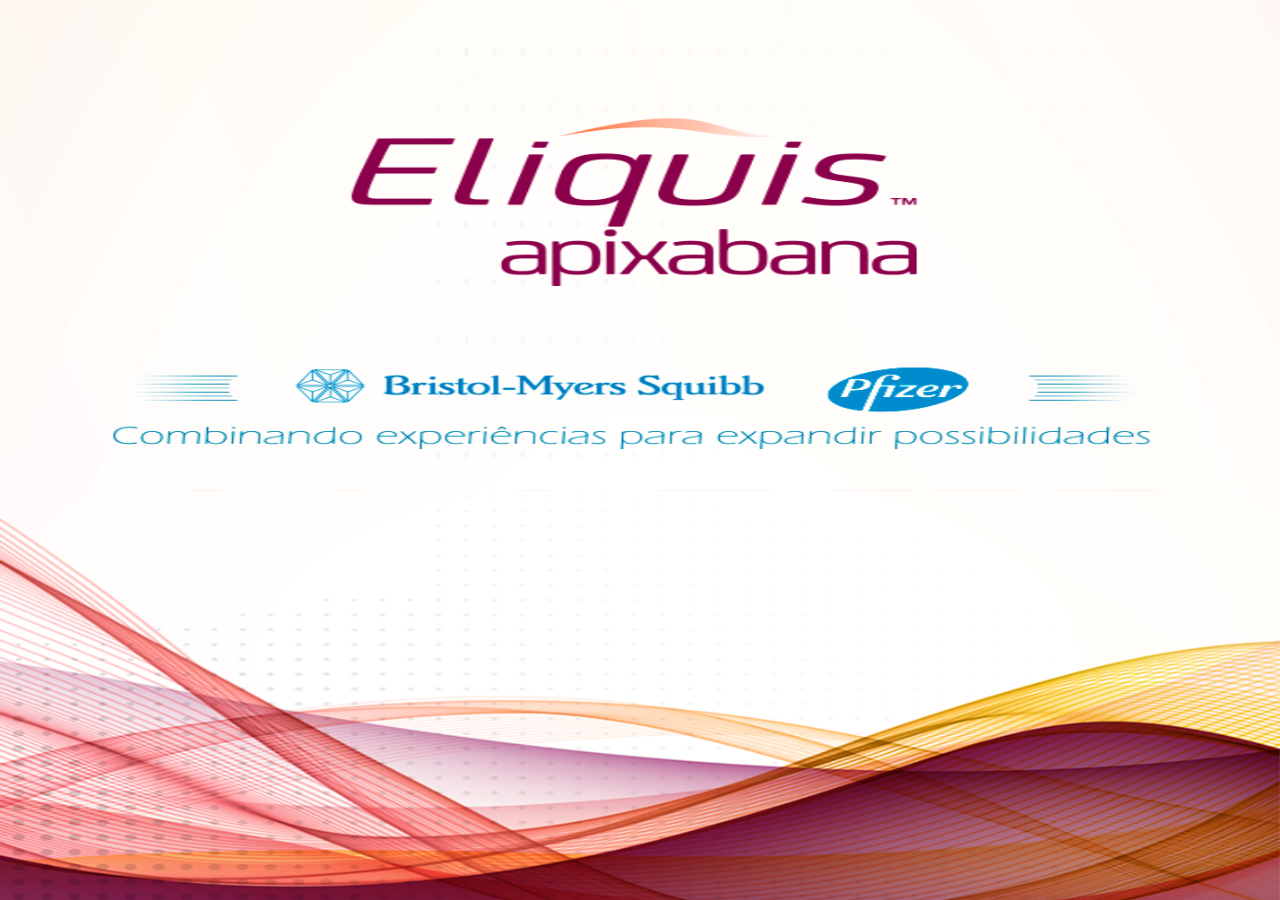
==== commit d13ebd1c: "gghfg" ====
--- a/index.html
+++ b/index.html
@@ -6,22 +6,22 @@
 <meta name="apple-mobile-web-app-status-bar-style" content="black">
 
 <link rel="apple-touch-icon-precomposed" sizes="114x114" href="images/splash/splash-icon.png">
-<link rel="apple-touch-startup-image" href="images/splash/splash-screen.png"            media="screen and (max-device-width: 320px)" />  
-<link rel="apple-touch-startup-image" href="images/splash/splash-screen%402x.png"       media="(max-device-width: 480px) and (-webkit-min-device-pixel-ratio: 2)" /> 
+<link rel="apple-touch-startup-image" href="images/splash/splash-screen.png" 			media="screen and (max-device-width: 320px)" />  
+<link rel="apple-touch-startup-image" href="images/splash/splash-screen%402x.png" 		media="(max-device-width: 480px) and (-webkit-min-device-pixel-ratio: 2)" /> 
 <link rel="apple-touch-startup-image" sizes="640x1096" href="images/splash/splash-screen%403x.png" />
 <link rel="apple-touch-startup-image" sizes="1024x748" href="images/splash/splash-screen-ipad-landscape.html" media="screen and (min-device-width : 481px) and (max-device-width : 1024px) and (orientation : landscape)" />
 <link rel="apple-touch-startup-image" sizes="768x1004" href="images/splash/splash-screen-ipad-portrait.png" media="screen and (min-device-width : 481px) and (max-device-width : 1024px) and (orientation : portrait)" />
-<link rel="apple-touch-startup-image" sizes="1536x2008" href="images/splash/splash-screen-ipad-portrait-retina.png"   media="(device-width: 768px)  and (orientation: portrait) and (-webkit-device-pixel-ratio: 2)"/>
-<link rel="apple-touch-startup-image" sizes="1496x2048" href="images/splash/splash-screen-ipad-landscape-retina.png"   media="(device-width: 768px) and (orientation: landscape)    and (-webkit-device-pixel-ratio: 2)"/>
+<link rel="apple-touch-startup-image" sizes="1536x2008" href="images/splash/splash-screen-ipad-portrait-retina.png"   media="(device-width: 768px)	and (orientation: portrait)	and (-webkit-device-pixel-ratio: 2)"/>
+<link rel="apple-touch-startup-image" sizes="1496x2048" href="images/splash/splash-screen-ipad-landscape-retina.png"   media="(device-width: 768px)	and (orientation: landscape)	and (-webkit-device-pixel-ratio: 2)"/>
 
-<title>Eliquis - App</title>
+<title>Eliquis - App 2015</title>
 
-<link href="styles/style.css"           rel="stylesheet" type="text/css">
-<link href="styles/framework.css"       rel="stylesheet" type="text/css">
-<link href="styles/owl.carousel.css"     rel="stylesheet" type="text/css">
-<link href="styles/owl.theme.css"       rel="stylesheet" type="text/css">
-<link href="styles/swipebox.css"         rel="stylesheet" type="text/css">
-<link href="styles/colorbox.css"         rel="stylesheet" type="text/css">
+<link href="styles/style.css"     		rel="stylesheet" type="text/css">
+<link href="styles/framework.css" 		rel="stylesheet" type="text/css">
+<link href="styles/owl.carousel.css" 	 rel="stylesheet" type="text/css">
+<link href="styles/owl.theme.css" 		rel="stylesheet" type="text/css">
+<link href="styles/swipebox.css"		 rel="stylesheet" type="text/css">
+<link href="styles/colorbox.css"		 rel="stylesheet" type="text/css">
 
 <script type="text/javascript" src="scripts/jquery.js"></script>
 <script type="text/javascript" src="scripts/jqueryui.js"></script>
@@ -33,211 +33,63 @@
 <script type="text/javascript" src="scripts/custom.js"></script>
 <script type="text/javascript" src="scripts/framework.js"></script>
 <script type="text/javascript" src="scripts/framework.launcher.js"></script>
-<script type="text/javascript" src="lib/js/jquery.alerts.js"></script>
 
 
 <!-- MY PLUGINS -->
 <script type="text/javascript" src="phonegap.js"></script>
 <script type="text/javascript" src="lib/js/js_install.js"></script>
+
 <style>
-    .baseHome
+    .home-form
     {
-        background-image: url(images/page-home.jpg);
-        width: 1024px;
-        height: 768px;
+        margin: 0 auto;
+        background-color: #101010;
+        width: 100%;
+        height: auto;
+        padding: 20px;
     }
     
-    .baseHome .ul1
+    .home-base-form
     {
-        position: absolute;
-        top:190px;
-        left:20px;
-        width: 993px;
-        height: 100px;
-        //background-color: #0b84fe;
-        
+        margin: 0 auto;
+        width: 80%;
     }
     
-    .baseHome .ul1 li
+    .inputSize
     {
-        list-style: none;
-        width: 150px;
-        height: 206px;
-        //background-color: #16a085;
-        float: left;
-        margin-right: 10px;
-        margin-bottom: 20px;
-        opacity: .7;
+        background-color: #d2e4f6;
     }
-    
-    
-    .baseHome .ul2
-    {
-        position: absolute;
-        top:447px;
-        left:20px;
-        width: 1010px;
-        height: 100px;
-        //background-color: #0b84fe;
-        
-    }
-    
-    .baseHome .ul2 li
-    {
-        list-style: none;
-        width: 140px;
-        height: 206px;
-      //  background-color: #16a085;
-        float: left;
-        margin-right: 25px;
-        margin-bottom: 20px;
-        opacity: .7;
+    span{
+        color: #d2e4f6;
     }
 </style>
-<script type="text/javascript" charset="utf-8"> 
-var pathFull = " ";
-// Wait for Cordova to load 
-// 
-window.appRootDirName = "EliquisVdeo2";
- 
-   
-    
-</script> 
 
-  <script type="text/javascript" charset="utf-8">
-
-    // Wait for device API libraries to load
-    //
-    document.addEventListener("deviceready", onDeviceReady, false);
-
-    // device APIs are available
-    //
-    function onDeviceReady() {
-        //showAlert();
-        // antsDb.handleConnect(); 
-        // antsDb.handleCreateDb();
-    }
-
-    // alert dialog dismissed
-        function alertDismissed() {
-            // do something
-        }
-
-    // Show a custom alertDismissed
-    //
-    function showAlert() {
-        navigator.notification.alert(
-            'Por favor , responda nossa pesquisa.',  // message
-            alertDismissed,         // callback
-            'Eliquis',            // title
-            'Done'                  // buttonName
-        );
-    }
-
-    </script>
+ <script>
 
 
-<script>
-    $(window).load(function()
-    {
-      
-        
-        var arrVideos = new Array(
-                '4404_MESA_REDONDA', 
-                '4405_O_AAS_AINDA_TEM_ESPACO_NA_PREVENCAO_DE_AVC_EM_FA_1',
-                '4406_11_21_31_COMO_ESSES_NUMEROS_PODEM_IMPACTAR_SUA_PRATICA_CLINICA',
-                '4407_PACIENTE_IDOSO_QUAIS_OS_DADOS_CIENTIFICOS_QUE_PODEM_INFLUENCIARA_ESCOLHA_DE_UM_NOAC',
-                '4408_DIRETRIZES_NEUROLOGICAS_PARA_PREVENCAO_DO_AVC_EM_FA',
-                '4412_DISCUSSAO_DE_CASO_CLINICO_ESCORES_ELEVADOS_DE_CHA2DS2_VASC_E_HAS_BLED',
-                '4413_DISCUSSAO_DE_CASO_CLINICO_PREVENCAO_SECUNDARIA_DE_AVCAIT',
-                '4414_FISIOPATOLOGIA_DE_FORMACAO_DO_TROMBO_EM_FA',
-                '4415_CARDIOVERSAO_COM_NOACs',
-                '4416_ATRIBUTOS_DA_APIXABANA_EM_PACIENTES',
-                 '4417_DOENCA_RENAL_E_FA_EPIDEMIOLOGIA',
-                '44234_AULA_MAO_DICA ELIQUIS');
-        $('li').each(function(index)
-        {
-           
-            $(this).click(function()
-            {
-               // alert(JSON.stringify(window.appRootDir)); 
-               // alert(window.appRootDir.fullPath + arrVideos[$(this).attr('id')]+'.mp4');
-              //  console.log($(this).attr('id'))
-        //var ref = window.open(encodeURI('http://maxexpe-001-site4.smarterasp.net/video_pfizer/'+ arrVideos[$(this).attr('id')]+'.mp4'),'_blank', 'location=no');
-      //  var ref = window.open(encodeURI('http://192.168.1.119:81/GoogleDrive/Server/Projetos/MaxExperience/Desenvolvimento/Clientes/Pfizer/Eliquis-Video-Cadastro/Eliquis-Video/public_html/EliquisVideo/www/videos/'+ arrVideos[$(this).attr('id')]+'.mp4'),'_blank', 'location=no');
-      
-          
-        var ref = window.open(encodeURI('videos/'+ arrVideos[$(this).attr('id')]+'.mp4'),'_blank', 'location=no');
-      // console.log($(this).attr('id'))
-      
-       
-        ref.addEventListener('exit', function(event) {        
-     
-        //alert('Por favor , responda nossa pesquisa.',"Pfizer Eliquis"); 
-        showAlert(); 
-         var urlPesquisa = "pesquisa.html?video_id="
-         window.location.href =  urlPesquisa + "teste";
-     
-});
 
- ref.addEventListener( "loadstop", function() {
-    setTimeout(function() {
-        ref.close();
-       // alert('closed time');  
-    }, 2000 );
-});
-              //  downloadFile();
-            });
-        });
+function onDeviceReady()
+{
     
-        
-    });
-    
-
-  
- 
+    antsDb.handleConnect();
+    antsDb.handleCreateDb();
+}
 </script>
 </head>
-<body>
+<body onload="onDeviceReady()">
 
 <div id="preloader">
-    <div id="status">
-        <p class="center-text"> Carregando conteúdo... </p>
+	<div id="status">
+    	<p class="center-text"> Carregando conteúdo... </p>
     </div>
+</div>   
+
+<div class="homepage-background">
+	<!--<div class="bg-pattern"></div>
+    <div class="bg-overlay"></div>-->
+    <img id="bg" src="images/splash/splash-screen-ipad-portrait.png" width="100%" height="100%" alt="img">
 </div>
 
-<div class="homepage-wrapper">
-       
-    <!--<video src="4405_O_AAS AINDA_TEM_ESPACO_NA_PREVENCAO_DE_AVC_EM_FA.mp4" controls width="1024" height="768"></video>-->
-    <div class="container">
-
-        <div class="baseHome" align="center">
-            <ul id="baseHome" class="ul1">
-                <li id="0"></li>
-                <li id="1" style="margin-left: 10px;"></li>
-                <li id="2" style="margin-left: 5px;"></li>
-                <li id="3" style="margin-left: 5px;"></li>
-                <li id="4" style="margin-left: 5px;"></li>
-                <li id="5" style="margin-left: 5px;"></li>
-               
-               
-            </ul>
-            <ul id="baseHome" class="ul2">
-               
-                <li id="6" style="margin-left: 5px;"></li>
-                <li id="7" style="margin-left: 0px;"></li>
-                <li id="8" style="margin-left: 0px;"></li>
-                <li id="9" style="margin-left: 0px;"></li>
-                <li id="10" style="margin-left: 0px;"></li>
-                 <li id="11" style="margin-left: 5px;"></li>
-                
-            </ul>
-               
-        </div>
-    </div>
-    
-</div>
-    
 
 </body>
 </html>
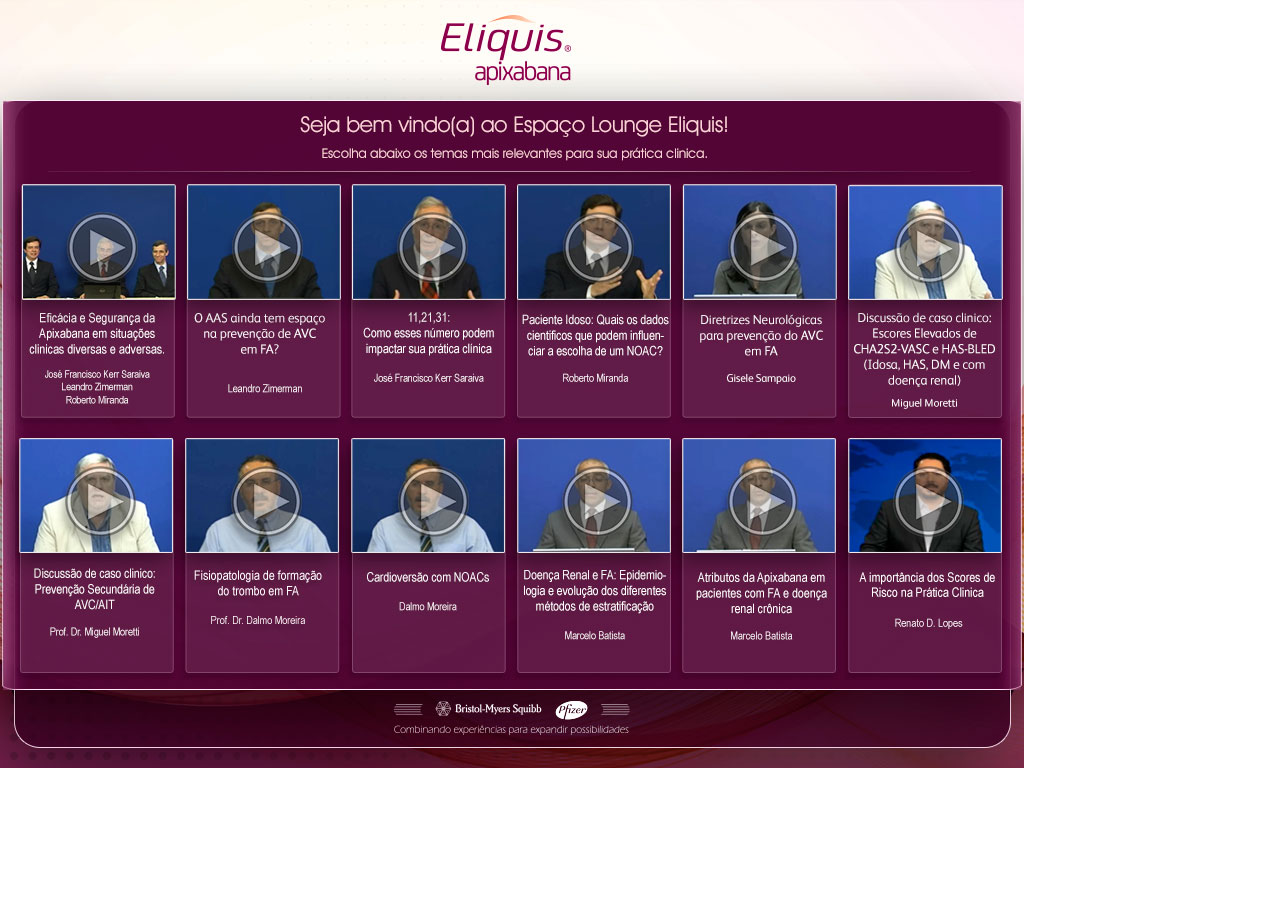
==== commit 30a520de: "1 1" ====
--- a/index.html
+++ b/index.html
@@ -6,22 +6,22 @@
 <meta name="apple-mobile-web-app-status-bar-style" content="black">
 
 <link rel="apple-touch-icon-precomposed" sizes="114x114" href="images/splash/splash-icon.png">
-<link rel="apple-touch-startup-image" href="images/splash/splash-screen.png" 			media="screen and (max-device-width: 320px)" />  
-<link rel="apple-touch-startup-image" href="images/splash/splash-screen%402x.png" 		media="(max-device-width: 480px) and (-webkit-min-device-pixel-ratio: 2)" /> 
+<link rel="apple-touch-startup-image" href="images/splash/splash-screen.png"            media="screen and (max-device-width: 320px)" />  
+<link rel="apple-touch-startup-image" href="images/splash/splash-screen%402x.png"       media="(max-device-width: 480px) and (-webkit-min-device-pixel-ratio: 2)" /> 
 <link rel="apple-touch-startup-image" sizes="640x1096" href="images/splash/splash-screen%403x.png" />
 <link rel="apple-touch-startup-image" sizes="1024x748" href="images/splash/splash-screen-ipad-landscape.html" media="screen and (min-device-width : 481px) and (max-device-width : 1024px) and (orientation : landscape)" />
 <link rel="apple-touch-startup-image" sizes="768x1004" href="images/splash/splash-screen-ipad-portrait.png" media="screen and (min-device-width : 481px) and (max-device-width : 1024px) and (orientation : portrait)" />
-<link rel="apple-touch-startup-image" sizes="1536x2008" href="images/splash/splash-screen-ipad-portrait-retina.png"   media="(device-width: 768px)	and (orientation: portrait)	and (-webkit-device-pixel-ratio: 2)"/>
-<link rel="apple-touch-startup-image" sizes="1496x2048" href="images/splash/splash-screen-ipad-landscape-retina.png"   media="(device-width: 768px)	and (orientation: landscape)	and (-webkit-device-pixel-ratio: 2)"/>
-
-<title>Eliquis - App 2015</title>
-
-<link href="styles/style.css"     		rel="stylesheet" type="text/css">
-<link href="styles/framework.css" 		rel="stylesheet" type="text/css">
-<link href="styles/owl.carousel.css" 	 rel="stylesheet" type="text/css">
-<link href="styles/owl.theme.css" 		rel="stylesheet" type="text/css">
-<link href="styles/swipebox.css"		 rel="stylesheet" type="text/css">
-<link href="styles/colorbox.css"		 rel="stylesheet" type="text/css">
+<link rel="apple-touch-startup-image" sizes="1536x2008" href="images/splash/splash-screen-ipad-portrait-retina.png"   media="(device-width: 768px)  and (orientation: portrait) and (-webkit-device-pixel-ratio: 2)"/>
+<link rel="apple-touch-startup-image" sizes="1496x2048" href="images/splash/splash-screen-ipad-landscape-retina.png"   media="(device-width: 768px) and (orientation: landscape)    and (-webkit-device-pixel-ratio: 2)"/>
+
+<title>Eliquis - App</title>
+
+<link href="styles/style.css"           rel="stylesheet" type="text/css">
+<link href="styles/framework.css"       rel="stylesheet" type="text/css">
+<link href="styles/owl.carousel.css"     rel="stylesheet" type="text/css">
+<link href="styles/owl.theme.css"       rel="stylesheet" type="text/css">
+<link href="styles/swipebox.css"         rel="stylesheet" type="text/css">
+<link href="styles/colorbox.css"         rel="stylesheet" type="text/css">
 
 <script type="text/javascript" src="scripts/jquery.js"></script>
 <script type="text/javascript" src="scripts/jqueryui.js"></script>
@@ -33,63 +33,214 @@
 <script type="text/javascript" src="scripts/custom.js"></script>
 <script type="text/javascript" src="scripts/framework.js"></script>
 <script type="text/javascript" src="scripts/framework.launcher.js"></script>
+<script type="text/javascript" src="lib/js/jquery.alerts.js"></script>
 
 
 <!-- MY PLUGINS -->
 <script type="text/javascript" src="phonegap.js"></script>
 <script type="text/javascript" src="lib/js/js_install.js"></script>
-
 <style>
-    .home-form
-    {
-        margin: 0 auto;
-        background-color: #101010;
-        width: 100%;
-        height: auto;
-        padding: 20px;
-    }
-    
-    .home-base-form
-    {
-        margin: 0 auto;
-        width: 80%;
-    }
-    
-    .inputSize
-    {
-        background-color: #d2e4f6;
-    }
-    span{
-        color: #d2e4f6;
+    .baseHome
+    {
+        background-image: url(images/page-home.jpg);
+        width: 1024px;
+        height: 768px;
+    }
+    
+    .baseHome .ul1
+    {
+        position: absolute;
+        top:190px;
+        left:20px;
+        width: 993px;
+        height: 100px;
+        //background-color: #0b84fe;
+        
+    }
+    
+    .baseHome .ul1 li
+    {
+        list-style: none;
+        width: 150px;
+        height: 206px;
+        //background-color: #16a085;
+        float: left;
+        margin-right: 10px;
+        margin-bottom: 20px;
+        opacity: .7;
+    }
+    
+    
+    .baseHome .ul2
+    {
+        position: absolute;
+        top:447px;
+        left:20px;
+        width: 1010px;
+        height: 100px;
+        //background-color: #0b84fe;
+        
+    }
+    
+    .baseHome .ul2 li
+    {
+        list-style: none;
+        width: 140px;
+        height: 206px;
+      //  background-color: #16a085;
+        float: left;
+        margin-right: 25px;
+        margin-bottom: 20px;
+        opacity: .7;
     }
 </style>
-
- <script>
-
-
-
-function onDeviceReady()
-{
-    
-    antsDb.handleConnect();
-    antsDb.handleCreateDb();
-}
+<script type="text/javascript" charset="utf-8"> 
+var pathFull = " ";
+// Wait for Cordova to load 
+// 
+window.appRootDirName = "EliquisVdeo2";
+ 
+   
+    
+</script> 
+
+  <script type="text/javascript" charset="utf-8">
+
+    // Wait for device API libraries to load
+    //
+    document.addEventListener("deviceready", onDeviceReady, false);
+
+    // device APIs are available
+    //
+    function onDeviceReady() {
+         showAlert();
+         antsDb.handleConnect(); 
+         antsDb.handleCreateDb();
+    }
+
+    // alert dialog dismissed
+        function alertDismissed() {
+            // do something
+        }
+
+    // Show a custom alertDismissed
+    //
+    function showAlert() {
+        navigator.notification.alert(
+            'Por favor , responda nossa pesquisa.',  // message
+            alertDismissed,         // callback
+            'Eliquis',            // title
+            'Done'                  // buttonName
+        );
+    }
+
+    </script>
+
+
+<script>
+   var actualVideoIdname =" ";
+
+    $(window).load(function()
+    {
+      
+        
+        var arrVideos = new Array(
+                '4404_MESA_REDONDA', 
+                '4405_O_AAS_AINDA_TEM_ESPACO_NA_PREVENCAO_DE_AVC_EM_FA_1',
+                '4406_11_21_31_COMO_ESSES_NUMEROS_PODEM_IMPACTAR_SUA_PRATICA_CLINICA',
+                '4407_PACIENTE_IDOSO_QUAIS_OS_DADOS_CIENTIFICOS_QUE_PODEM_INFLUENCIARA_ESCOLHA_DE_UM_NOAC',
+                '4408_DIRETRIZES_NEUROLOGICAS_PARA_PREVENCAO_DO_AVC_EM_FA',
+                '4412_DISCUSSAO_DE_CASO_CLINICO_ESCORES_ELEVADOS_DE_CHA2DS2_VASC_E_HAS_BLED',
+                '4413_DISCUSSAO_DE_CASO_CLINICO_PREVENCAO_SECUNDARIA_DE_AVCAIT',
+                '4414_FISIOPATOLOGIA_DE_FORMACAO_DO_TROMBO_EM_FA',
+                '4415_CARDIOVERSAO_COM_NOACs',
+                '4416_ATRIBUTOS_DA_APIXABANA_EM_PACIENTES',
+                 '4417_DOENCA_RENAL_E_FA_EPIDEMIOLOGIA',
+                '44234_AULA_MAO_DICA ELIQUIS');
+        $('li').each(function(index)
+        {
+           
+            $(this).click(function()
+            {
+               // alert(JSON.stringify(window.appRootDir)); 
+               // alert(window.appRootDir.fullPath + arrVideos[$(this).attr('id')]+'.mp4');
+              //  console.log($(this).attr('id'))
+        //var ref = window.open(encodeURI('http://maxexpe-001-site4.smarterasp.net/video_pfizer/'+ arrVideos[$(this).attr('id')]+'.mp4'),'_blank', 'location=no');
+      //  var ref = window.open(encodeURI('http://192.168.1.119:81/GoogleDrive/Server/Projetos/MaxExperience/Desenvolvimento/Clientes/Pfizer/Eliquis-Video-Cadastro/Eliquis-Video/public_html/EliquisVideo/www/videos/'+ arrVideos[$(this).attr('id')]+'.mp4'),'_blank', 'location=no');
+      
+        actualVideoIdname = arrVideos[$(this).attr('id')];
+        var ref = window.open(encodeURI('videos/'+ arrVideos[$(this).attr('id')]+'.mp4'),'_blank', 'location=no');
+      // console.log($(this).attr('id'))
+      
+       
+        ref.addEventListener('exit', function(event) {        
+     
+        //alert('Por favor , responda nossa pesquisa.',"Pfizer Eliquis"); 
+        showAlert(); 
+         var urlPesquisa = "pesquisa.html?video_id="
+         window.location.href =  urlPesquisa + actualVideoIdname;
+         
+});
+
+ ref.addEventListener( "loadstop", function() {
+    setTimeout(function() {
+        ref.close();
+        actualVideoIdname = " ";
+       // alert('closed time');  
+    }, 2000 );
+});
+              //  downloadFile();
+            });
+        });
+    
+        
+    });
+    
+
+  
+ 
 </script>
 </head>
-<body onload="onDeviceReady()">
+<body>
 
 <div id="preloader">
-	<div id="status">
-    	<p class="center-text"> Carregando conteúdo... </p>
+    <div id="status">
+        <p class="center-text"> Carregando conteúdo... </p>
     </div>
-</div>   
-
-<div class="homepage-background">
-	<!--<div class="bg-pattern"></div>
-    <div class="bg-overlay"></div>-->
-    <img id="bg" src="images/splash/splash-screen-ipad-portrait.png" width="100%" height="100%" alt="img">
 </div>
 
+<div class="homepage-wrapper">
+       
+    <!--<video src="4405_O_AAS AINDA_TEM_ESPACO_NA_PREVENCAO_DE_AVC_EM_FA.mp4" controls width="1024" height="768"></video>-->
+    <div class="container">
+
+        <div class="baseHome" align="center">
+            <ul id="baseHome" class="ul1">
+                <li id="0"></li>
+                <li id="1" style="margin-left: 10px;"></li>
+                <li id="2" style="margin-left: 5px;"></li>
+                <li id="3" style="margin-left: 5px;"></li>
+                <li id="4" style="margin-left: 5px;"></li>
+                <li id="5" style="margin-left: 5px;"></li>
+               
+               
+            </ul>
+            <ul id="baseHome" class="ul2">
+               
+                <li id="6" style="margin-left: 5px;"></li>
+                <li id="7" style="margin-left: 0px;"></li>
+                <li id="8" style="margin-left: 0px;"></li>
+                <li id="9" style="margin-left: 0px;"></li>
+                <li id="10" style="margin-left: 0px;"></li>
+                 <li id="11" style="margin-left: 5px;"></li>
+                
+            </ul>
+               
+        </div>
+    </div>
+    
+</div>
+    
 
 </body>
 </html>
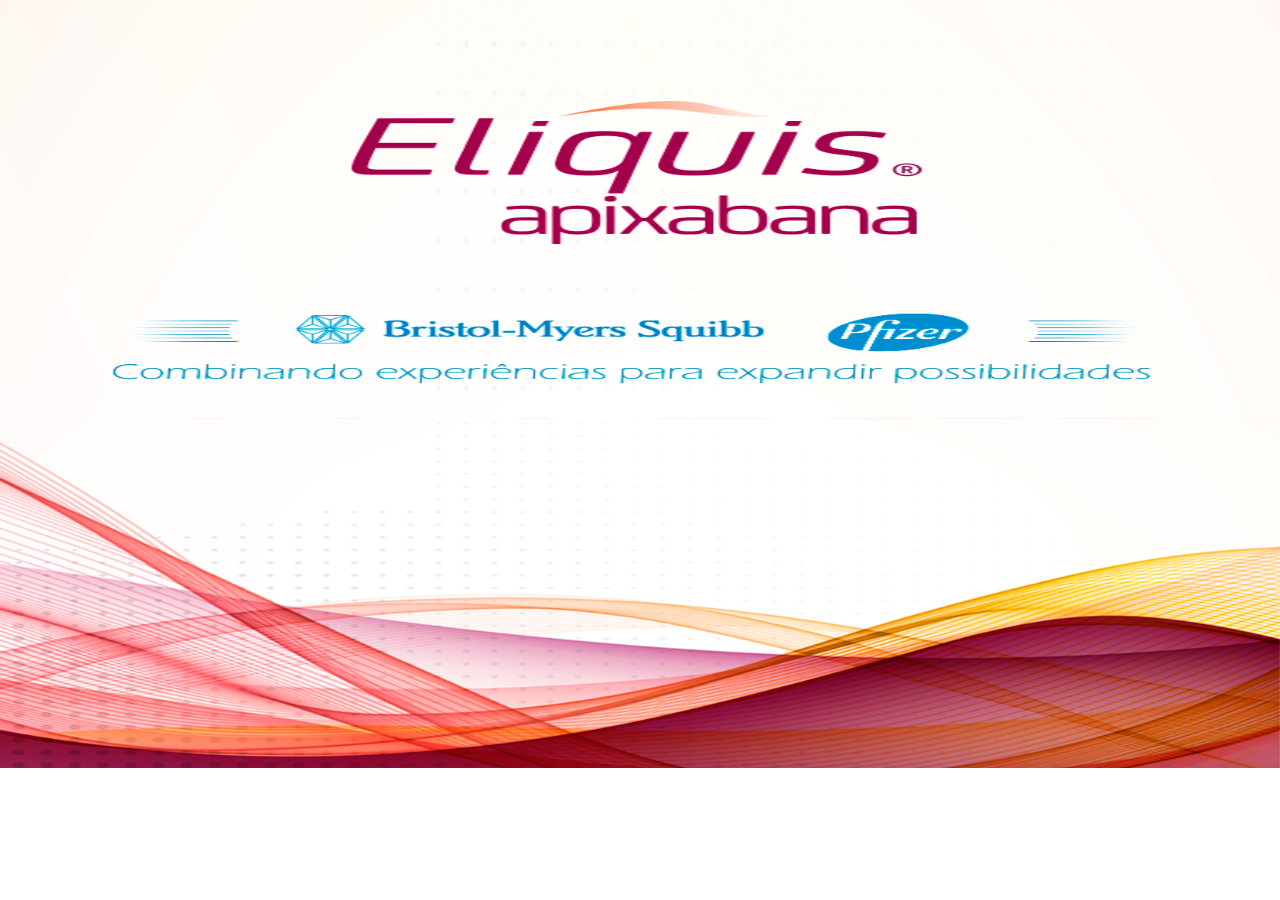
==== commit 14399174: "3 33" ====
--- a/index.html
+++ b/index.html
@@ -6,22 +6,22 @@
 <meta name="apple-mobile-web-app-status-bar-style" content="black">
 
 <link rel="apple-touch-icon-precomposed" sizes="114x114" href="images/splash/splash-icon.png">
-<link rel="apple-touch-startup-image" href="images/splash/splash-screen.png"            media="screen and (max-device-width: 320px)" />  
-<link rel="apple-touch-startup-image" href="images/splash/splash-screen%402x.png"       media="(max-device-width: 480px) and (-webkit-min-device-pixel-ratio: 2)" /> 
+<link rel="apple-touch-startup-image" href="images/splash/splash-screen.png" 			media="screen and (max-device-width: 320px)" />  
+<link rel="apple-touch-startup-image" href="images/splash/splash-screen%402x.png" 		media="(max-device-width: 480px) and (-webkit-min-device-pixel-ratio: 2)" /> 
 <link rel="apple-touch-startup-image" sizes="640x1096" href="images/splash/splash-screen%403x.png" />
 <link rel="apple-touch-startup-image" sizes="1024x748" href="images/splash/splash-screen-ipad-landscape.html" media="screen and (min-device-width : 481px) and (max-device-width : 1024px) and (orientation : landscape)" />
 <link rel="apple-touch-startup-image" sizes="768x1004" href="images/splash/splash-screen-ipad-portrait.png" media="screen and (min-device-width : 481px) and (max-device-width : 1024px) and (orientation : portrait)" />
-<link rel="apple-touch-startup-image" sizes="1536x2008" href="images/splash/splash-screen-ipad-portrait-retina.png"   media="(device-width: 768px)  and (orientation: portrait) and (-webkit-device-pixel-ratio: 2)"/>
-<link rel="apple-touch-startup-image" sizes="1496x2048" href="images/splash/splash-screen-ipad-landscape-retina.png"   media="(device-width: 768px) and (orientation: landscape)    and (-webkit-device-pixel-ratio: 2)"/>
+<link rel="apple-touch-startup-image" sizes="1536x2008" href="images/splash/splash-screen-ipad-portrait-retina.png"   media="(device-width: 768px)	and (orientation: portrait)	and (-webkit-device-pixel-ratio: 2)"/>
+<link rel="apple-touch-startup-image" sizes="1496x2048" href="images/splash/splash-screen-ipad-landscape-retina.png"   media="(device-width: 768px)	and (orientation: landscape)	and (-webkit-device-pixel-ratio: 2)"/>
 
-<title>Eliquis - App</title>
+<title>Eliquis - App 2015</title>
 
-<link href="styles/style.css"           rel="stylesheet" type="text/css">
-<link href="styles/framework.css"       rel="stylesheet" type="text/css">
-<link href="styles/owl.carousel.css"     rel="stylesheet" type="text/css">
-<link href="styles/owl.theme.css"       rel="stylesheet" type="text/css">
-<link href="styles/swipebox.css"         rel="stylesheet" type="text/css">
-<link href="styles/colorbox.css"         rel="stylesheet" type="text/css">
+<link href="styles/style.css"     		rel="stylesheet" type="text/css">
+<link href="styles/framework.css" 		rel="stylesheet" type="text/css">
+<link href="styles/owl.carousel.css" 	 rel="stylesheet" type="text/css">
+<link href="styles/owl.theme.css" 		rel="stylesheet" type="text/css">
+<link href="styles/swipebox.css"		 rel="stylesheet" type="text/css">
+<link href="styles/colorbox.css"		 rel="stylesheet" type="text/css">
 
 <script type="text/javascript" src="scripts/jquery.js"></script>
 <script type="text/javascript" src="scripts/jqueryui.js"></script>
@@ -33,214 +33,63 @@
 <script type="text/javascript" src="scripts/custom.js"></script>
 <script type="text/javascript" src="scripts/framework.js"></script>
 <script type="text/javascript" src="scripts/framework.launcher.js"></script>
-<script type="text/javascript" src="lib/js/jquery.alerts.js"></script>
 
 
 <!-- MY PLUGINS -->
 <script type="text/javascript" src="phonegap.js"></script>
 <script type="text/javascript" src="lib/js/js_install.js"></script>
+
 <style>
-    .baseHome
+    .home-form
     {
-        background-image: url(images/page-home.jpg);
-        width: 1024px;
-        height: 768px;
+        margin: 0 auto;
+        background-color: #101010;
+        width: 100%;
+        height: auto;
+        padding: 20px;
     }
     
-    .baseHome .ul1
+    .home-base-form
     {
-        position: absolute;
-        top:190px;
-        left:20px;
-        width: 993px;
-        height: 100px;
-        //background-color: #0b84fe;
-        
+        margin: 0 auto;
+        width: 80%;
     }
     
-    .baseHome .ul1 li
+    .inputSize
     {
-        list-style: none;
-        width: 150px;
-        height: 206px;
-        //background-color: #16a085;
-        float: left;
-        margin-right: 10px;
-        margin-bottom: 20px;
-        opacity: .7;
+        background-color: #d2e4f6;
     }
-    
-    
-    .baseHome .ul2
-    {
-        position: absolute;
-        top:447px;
-        left:20px;
-        width: 1010px;
-        height: 100px;
-        //background-color: #0b84fe;
-        
-    }
-    
-    .baseHome .ul2 li
-    {
-        list-style: none;
-        width: 140px;
-        height: 206px;
-      //  background-color: #16a085;
-        float: left;
-        margin-right: 25px;
-        margin-bottom: 20px;
-        opacity: .7;
+    span{
+        color: #d2e4f6;
     }
 </style>
-<script type="text/javascript" charset="utf-8"> 
-var pathFull = " ";
-// Wait for Cordova to load 
-// 
-window.appRootDirName = "EliquisVdeo2";
- 
-   
-    
-</script> 
 
-  <script type="text/javascript" charset="utf-8">
-
-    // Wait for device API libraries to load
-    //
-    document.addEventListener("deviceready", onDeviceReady, false);
-
-    // device APIs are available
-    //
-    function onDeviceReady() {
-         showAlert();
-         antsDb.handleConnect(); 
-         antsDb.handleCreateDb();
-    }
-
-    // alert dialog dismissed
-        function alertDismissed() {
-            // do something
-        }
-
-    // Show a custom alertDismissed
-    //
-    function showAlert() {
-        navigator.notification.alert(
-            'Por favor , responda nossa pesquisa.',  // message
-            alertDismissed,         // callback
-            'Eliquis',            // title
-            'Done'                  // buttonName
-        );
-    }
-
-    </script>
+ <script>
 
 
-<script>
-   var actualVideoIdname =" ";
 
-    $(window).load(function()
-    {
-      
-        
-        var arrVideos = new Array(
-                '4404_MESA_REDONDA', 
-                '4405_O_AAS_AINDA_TEM_ESPACO_NA_PREVENCAO_DE_AVC_EM_FA_1',
-                '4406_11_21_31_COMO_ESSES_NUMEROS_PODEM_IMPACTAR_SUA_PRATICA_CLINICA',
-                '4407_PACIENTE_IDOSO_QUAIS_OS_DADOS_CIENTIFICOS_QUE_PODEM_INFLUENCIARA_ESCOLHA_DE_UM_NOAC',
-                '4408_DIRETRIZES_NEUROLOGICAS_PARA_PREVENCAO_DO_AVC_EM_FA',
-                '4412_DISCUSSAO_DE_CASO_CLINICO_ESCORES_ELEVADOS_DE_CHA2DS2_VASC_E_HAS_BLED',
-                '4413_DISCUSSAO_DE_CASO_CLINICO_PREVENCAO_SECUNDARIA_DE_AVCAIT',
-                '4414_FISIOPATOLOGIA_DE_FORMACAO_DO_TROMBO_EM_FA',
-                '4415_CARDIOVERSAO_COM_NOACs',
-                '4416_ATRIBUTOS_DA_APIXABANA_EM_PACIENTES',
-                 '4417_DOENCA_RENAL_E_FA_EPIDEMIOLOGIA',
-                '44234_AULA_MAO_DICA ELIQUIS');
-        $('li').each(function(index)
-        {
-           
-            $(this).click(function()
-            {
-               // alert(JSON.stringify(window.appRootDir)); 
-               // alert(window.appRootDir.fullPath + arrVideos[$(this).attr('id')]+'.mp4');
-              //  console.log($(this).attr('id'))
-        //var ref = window.open(encodeURI('http://maxexpe-001-site4.smarterasp.net/video_pfizer/'+ arrVideos[$(this).attr('id')]+'.mp4'),'_blank', 'location=no');
-      //  var ref = window.open(encodeURI('http://192.168.1.119:81/GoogleDrive/Server/Projetos/MaxExperience/Desenvolvimento/Clientes/Pfizer/Eliquis-Video-Cadastro/Eliquis-Video/public_html/EliquisVideo/www/videos/'+ arrVideos[$(this).attr('id')]+'.mp4'),'_blank', 'location=no');
-      
-        actualVideoIdname = arrVideos[$(this).attr('id')];
-        var ref = window.open(encodeURI('videos/'+ arrVideos[$(this).attr('id')]+'.mp4'),'_blank', 'location=no');
-      // console.log($(this).attr('id'))
-      
-       
-        ref.addEventListener('exit', function(event) {        
-     
-        //alert('Por favor , responda nossa pesquisa.',"Pfizer Eliquis"); 
-        showAlert(); 
-         var urlPesquisa = "pesquisa.html?video_id="
-         window.location.href =  urlPesquisa + actualVideoIdname;
-         
-});
-
- ref.addEventListener( "loadstop", function() {
-    setTimeout(function() {
-        ref.close();
-        actualVideoIdname = " ";
-       // alert('closed time');  
-    }, 2000 );
-});
-              //  downloadFile();
-            });
-        });
+function onDeviceReady()
+{
     
-        
-    });
-    
-
-  
- 
+    antsDb.handleConnect();
+    antsDb.handleCreateDb();
+}
 </script>
 </head>
-<body>
+<body onload="onDeviceReady()">
 
 <div id="preloader">
-    <div id="status">
-        <p class="center-text"> Carregando conteúdo... </p>
+	<div id="status">
+    	<p class="center-text"> Carregando conteúdo... </p>
     </div>
 </div>
 
-<div class="homepage-wrapper">
-       
-    <!--<video src="4405_O_AAS AINDA_TEM_ESPACO_NA_PREVENCAO_DE_AVC_EM_FA.mp4" controls width="1024" height="768"></video>-->
-    <div class="container">
+<div class="homepage-background">
+	<!--<div class="bg-pattern"></div>
+    <div class="bg-overlay"></div>-->
+    <img id="bg" src="images/splash/splash-screen-ipad-portrait.png" width="1024px" height="768px" alt="img">
+</div>
 
-        <div class="baseHome" align="center">
-            <ul id="baseHome" class="ul1">
-                <li id="0"></li>
-                <li id="1" style="margin-left: 10px;"></li>
-                <li id="2" style="margin-left: 5px;"></li>
-                <li id="3" style="margin-left: 5px;"></li>
-                <li id="4" style="margin-left: 5px;"></li>
-                <li id="5" style="margin-left: 5px;"></li>
-               
-               
-            </ul>
-            <ul id="baseHome" class="ul2">
-               
-                <li id="6" style="margin-left: 5px;"></li>
-                <li id="7" style="margin-left: 0px;"></li>
-                <li id="8" style="margin-left: 0px;"></li>
-                <li id="9" style="margin-left: 0px;"></li>
-                <li id="10" style="margin-left: 0px;"></li>
-                 <li id="11" style="margin-left: 5px;"></li>
-                
-            </ul>
-               
-        </div>
-    </div>
-    
-</div>
-    
 
 </body>
 </html>
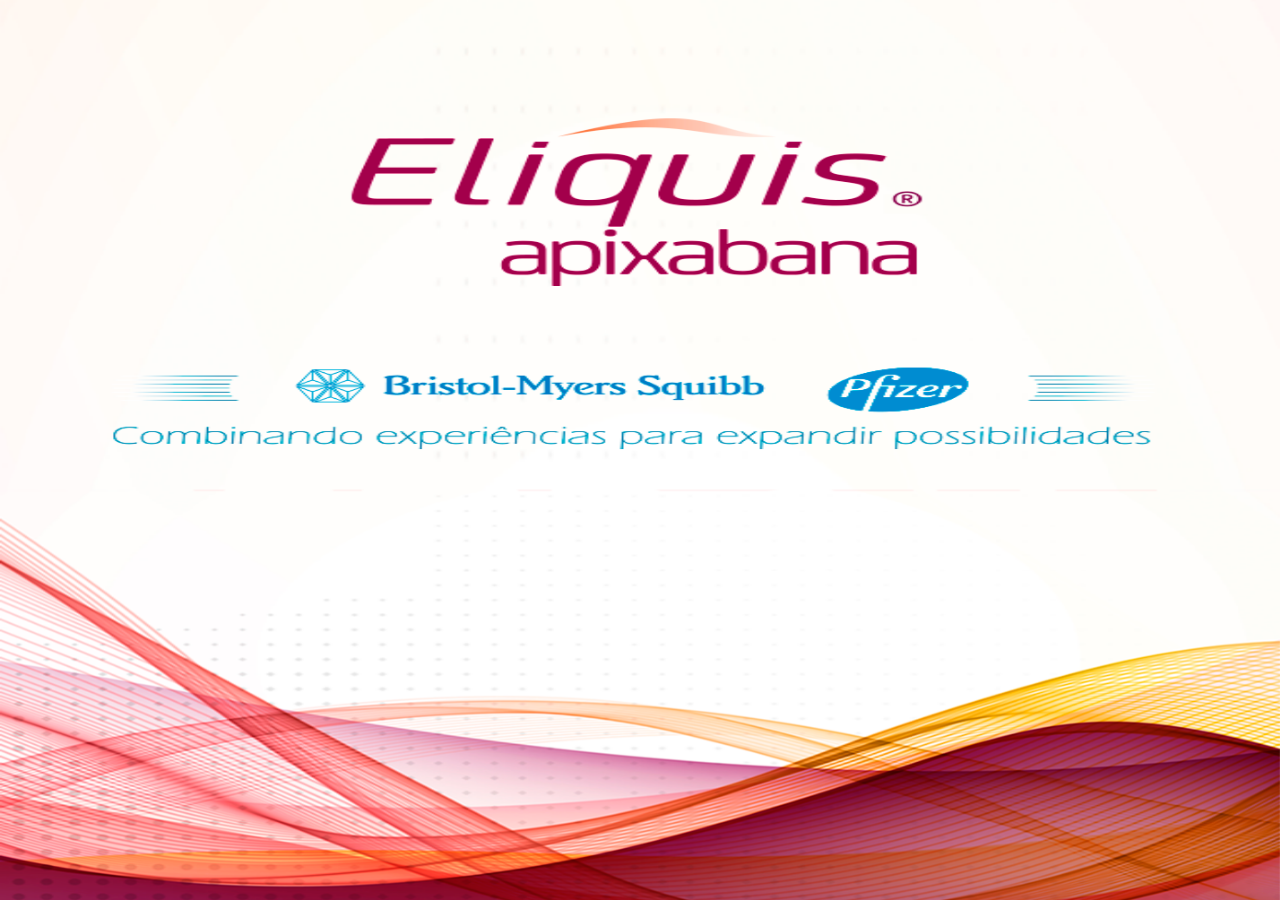
==== commit 39404338: "99 99" ====
--- a/index.html
+++ b/index.html
@@ -87,7 +87,7 @@
 <div class="homepage-background">
 	<!--<div class="bg-pattern"></div>
     <div class="bg-overlay"></div>-->
-    <img id="bg" src="images/splash/splash-screen-ipad-portrait.png" width="1024px" height="768px" alt="img">
+    <img id="bg" src="images/splash/splash-screen-ipad-portrait.png" width="100%" height="100%" alt="img">
 </div>
 
 
